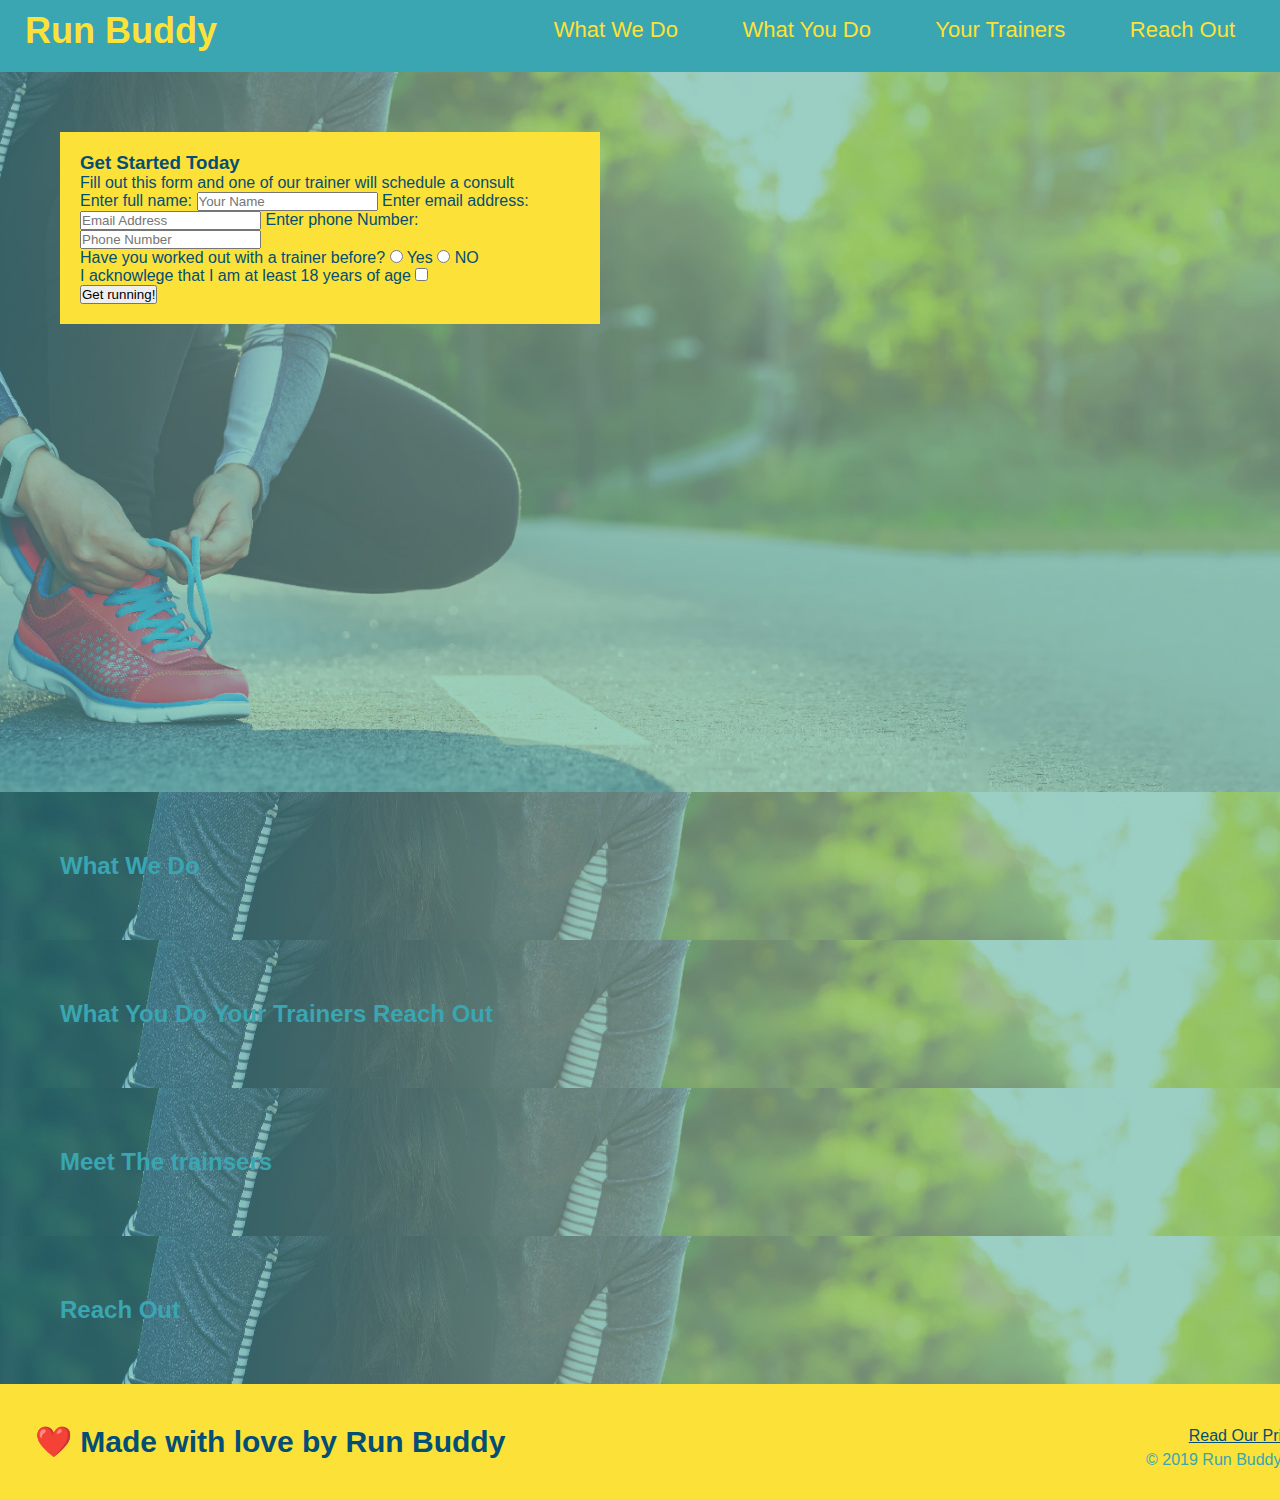
==== index.html @ d5365fee "re-worked Herosection" ====
<!DOCTYPE html>
<html lang="en">
  <head>
    <meta charset="UTF-8" />
    <title>Run Buddy</title>
    <link rel="stylesheet" href="./assets/css/style.css" />
  </head>
  <body>
    <!-- navigation-->
    <header>
      <h1>
        <a href="/"> Run Buddy </a>
      </h1>
      <nav>
        <!-- Unloaded list element -->
        <ul>
          <!-- list item element -->
          <li>
            <!-- anchor element -->
            <a href="#what-we-do">What We Do</a>
          </li>
          <li>
            <a href="#what-you-do">What You Do</a>
          </li>
          <li>
            <a href="#your-trainers">Your Trainers</a>
          </li>
          <li>
            <a href="reach-out">Reach Out</a>
          </li>
        </ul>
      </nav>
    </header>
    <!-- hereo/ jumbotron -->
    <section class="hero">
      <div class="hero-form">
        <h3>Get Started Today</h3>
        <p>Fill out this form and one of our trainer will schedule a consult</p>

        <!-- add form element = CTA "call to action" part  -->
        <form>
          <label for="name">Enter full name:</label>
          <input type="text" placeholder="Your Name" name="name" id="name" />
          <label for="email">Enter email address:</label>
          <input
            type="email"
            placeholder="Email Address"
            name="email"
            id="email"
          />
          <label for="phone">Enter phone Number:</label>
          <input
            type="tel"
            placeholder="Phone Number"
            name="phone"
            id="phone"
          />
          <p>
            Have you worked out with a trainer before?
            <input type="radio" name="trainer-confirm" id="trainer-yes" />
            <label for="trainer-yes">Yes</label>
            <input type="radio" name="trainer-confirm" id="trainer-no" />
            <label for="trainer-no">NO</label>
          </p>
          <p>
            <label for="checkbox">
              I acknowlege that I am at least 18 years of age
            </label>
            <input type="checkbox" name="age-confirm" id="checkbox" />
          </p>
          <button type="submit">Get running!</button>
        </form>
      </div>
    </section>
    <!-- end hero section-->
    <!-- "what we do" section -->
    <section>
      <h2>What We Do</h2>
    </section>
    <!-- "what you do" section -->
    <section>
      <h2>What You Do Your Trainers Reach Out</h2>
    </section>
    <!-- "meet your trainers" -->
    <section>
      <h2>Meet The trainsers</h2>
    </section>
    <!-- "reach out" section -->
    <section>
      <h2>Reach Out</h2>
    </section>
    <!-- footer -->
    <footer>
      <h2>❤️ Made with love by Run Buddy</h2>
      <!-- add privacy policy. And, b/c, <a> elements- is inline elements,
                we need to add <br /> see-->
      <div>
        <a href="#">Read Our Privacy</a><br />
        &copy; 2019 Run Buddy, Inc.
      </div>
    </footer>
  </body>
</html>
---- assets/css/style.css ----
/*/ follow<*> tells, remove default browser-enforced
styling form entire style sheet unless we explicitly tell/*/
/*/ then add box-sizing property/*/
* {
  margin: 0;
  padding: 0;
  box-sizing: boader-box;
}

body {
  font-family: Helvetica, Arial, sans-serif;
  color: #39a6b2;
}

header {
  padding: 10px 15px 20px 25px;
  background-color: #39a6b2;
}

header h1 {
  font-weight: bold;
  font-size: 36px;
  color: #fce138;
  margin: 0;
  /*/ to make the h1 element line up hrizonall
        we need to make inline element here, 
        and let's style <h1> /*/
  display: inline;
}

header a {
  color: #fce138;
}
/* style the navigation Bar 1.2.7 */
/*/style all of the <a> inside <header>/*/
header a {
  text-decoration: none;
  color: #fce138;
}
header nav {
  float: right;
  margin: 7px 0;
}
header nav {
  float: right;
  margin: 7px 0;
}

/*/ to make the navigation links line up
            horizonally in a low, we need to make 
            inline  element here /*/
header nav ul li {
  display: inline;
}
/*/ and let's style <a> /*/
header nav ul li a {
  margin: 0 30px;
  font-weight: ligter;
  font-size: 22px;
}

footer {
  background: #fce138;
  width: 100%;
  padding: 40px 35px;
}
/*/h2 is same as layout as header/*/
footer h2 {
  display: inline;
  color: #024e76;
  font-size: 30px;
  margin: 0;
}
footer div {
  float: right;
  line-height: 1.5;
  text-align: right;
}
footer a {
  color: #024e76;
}
/* Hero Style Start */
.hero {
  background-image: url("../images/hero-bg.jpg");
  height: 600px;
  background-size: cover;
  background-position: center;
}
.hero-form {
  background-color: #fce138;
  padding: 20px;
  width: 500px;
  color: #024e76;
}
/* Hero style End */
section {
  padding: 60px;
  background-image: url("../images/hero-bg.jpg");
}
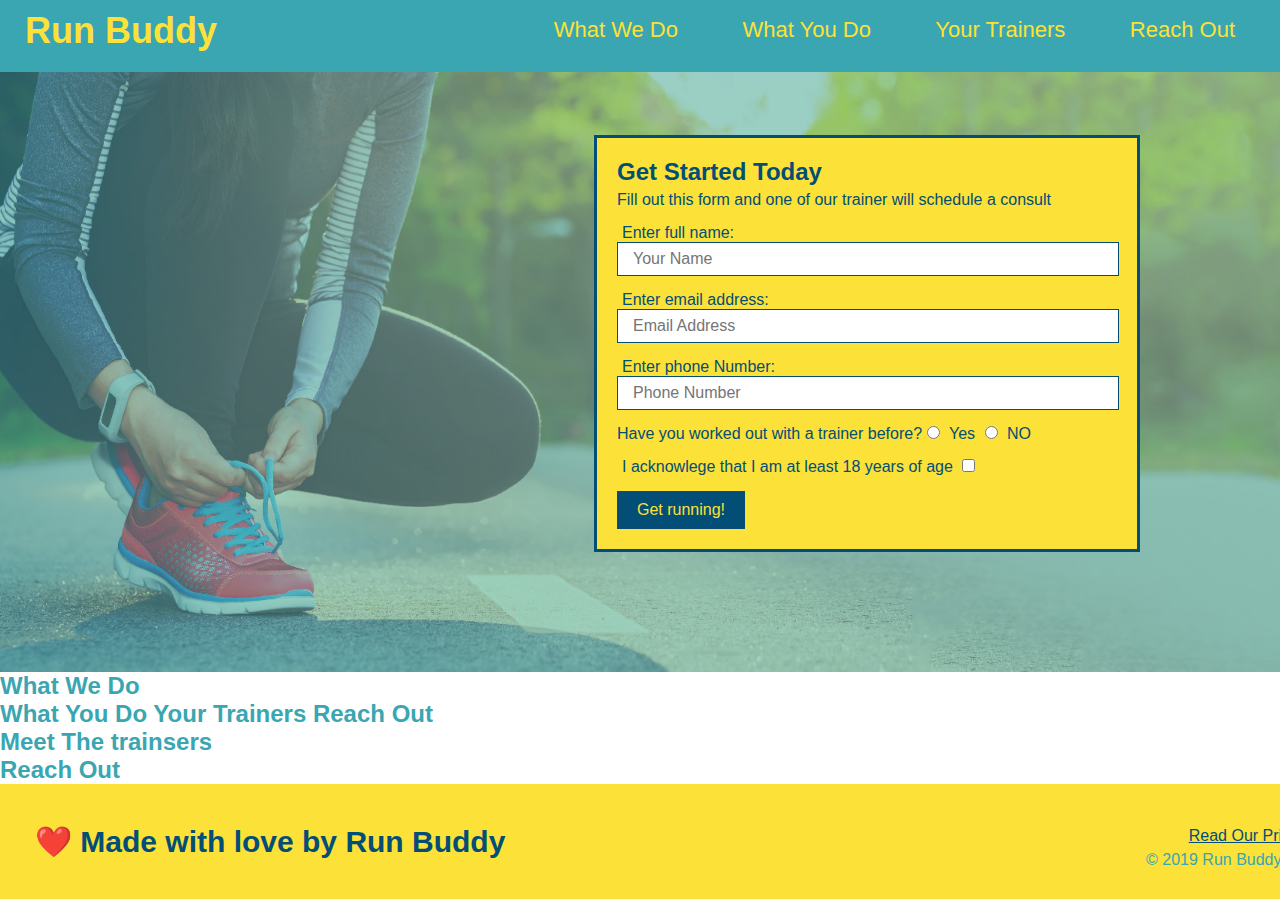
==== commit 0cc3e75a: "styled hero-form" ====
--- a/index.html
+++ b/index.html
@@ -40,13 +40,20 @@
         <!-- add form element = CTA "call to action" part  -->
         <form>
           <label for="name">Enter full name:</label>
-          <input type="text" placeholder="Your Name" name="name" id="name" />
+          <input
+            type="text"
+            placeholder="Your Name"
+            name="name"
+            id="name"
+            class="form-input"
+          />
           <label for="email">Enter email address:</label>
           <input
             type="email"
             placeholder="Email Address"
             name="email"
             id="email"
+            class="form-input"
           />
           <label for="phone">Enter phone Number:</label>
           <input
@@ -54,6 +61,7 @@
             placeholder="Phone Number"
             name="phone"
             id="phone"
+            class="form-input"
           />
           <p>
             Have you worked out with a trainer before?
--- a/assets/css/style.css
+++ b/assets/css/style.css
@@ -85,15 +85,46 @@
   height: 600px;
   background-size: cover;
   background-position: center;
+  position: relative;
 }
 .hero-form {
   background-color: #fce138;
   padding: 20px;
   width: 500px;
   color: #024e76;
+  border-style: solid;
+  border-width: 3px;
+  border-color: #024e76;
+  position: absolute;
+  bottom: 120px;
+  right: 140px;
 }
+.hero-form h3 {
+  font-size: 24px;
+  margin: 0;
+}
+
+.hero-form p {
+  margin: 5px 0 15px 0;
+}
+.form-input {
+  border: 1px solid #024e76;
+  display: block;
+  padding: 7px 15px;
+  font-size: 16px;
+  color: #024e76;
+  width: 94%;
+  margin-bottom: 15px;
+}
+.hero-form label {
+  margin: 0 5px;
+}
+.hero-form button {
+  color: #fce138;
+  background-color: #024e76;
+  border: none;
+  padding: 10px 20px;
+  font-size: 16px;
+}
+
 /* Hero style End */
-section {
-  padding: 60px;
-  background-image: url("../images/hero-bg.jpg");
-}
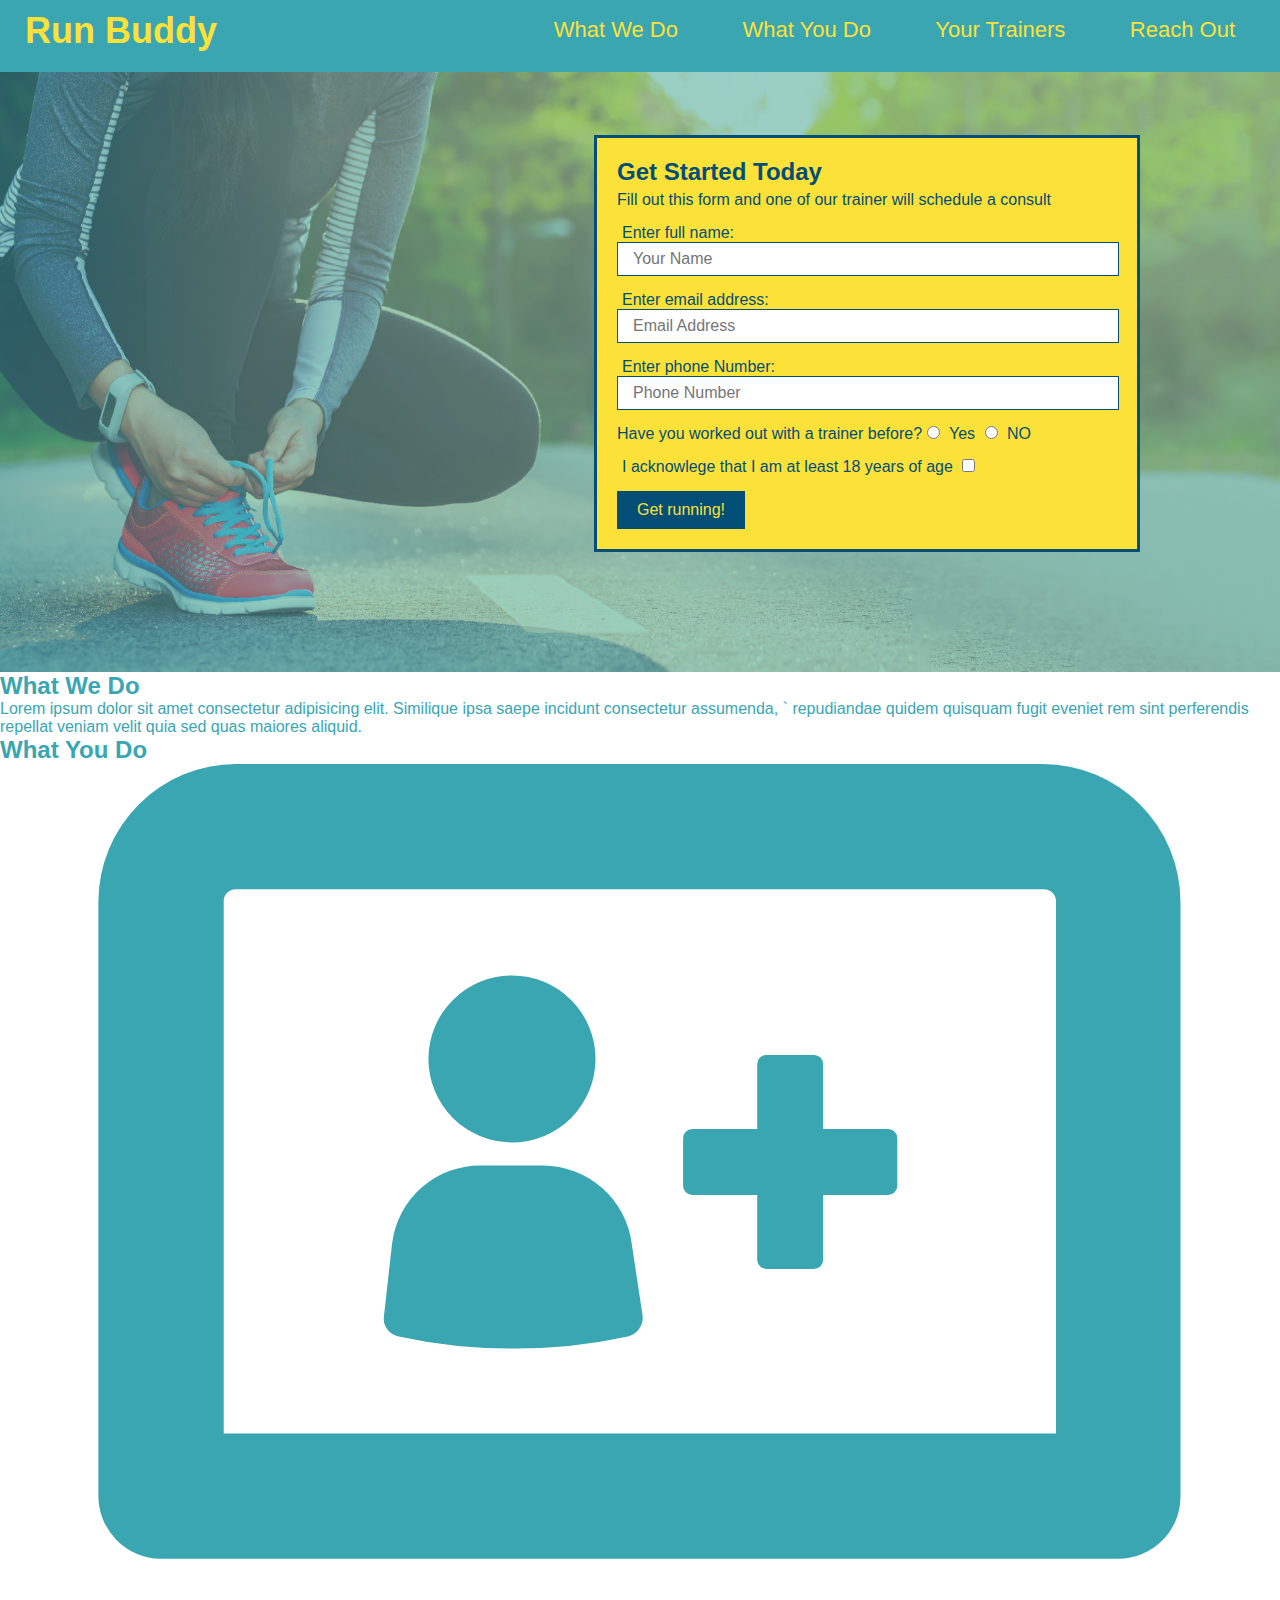
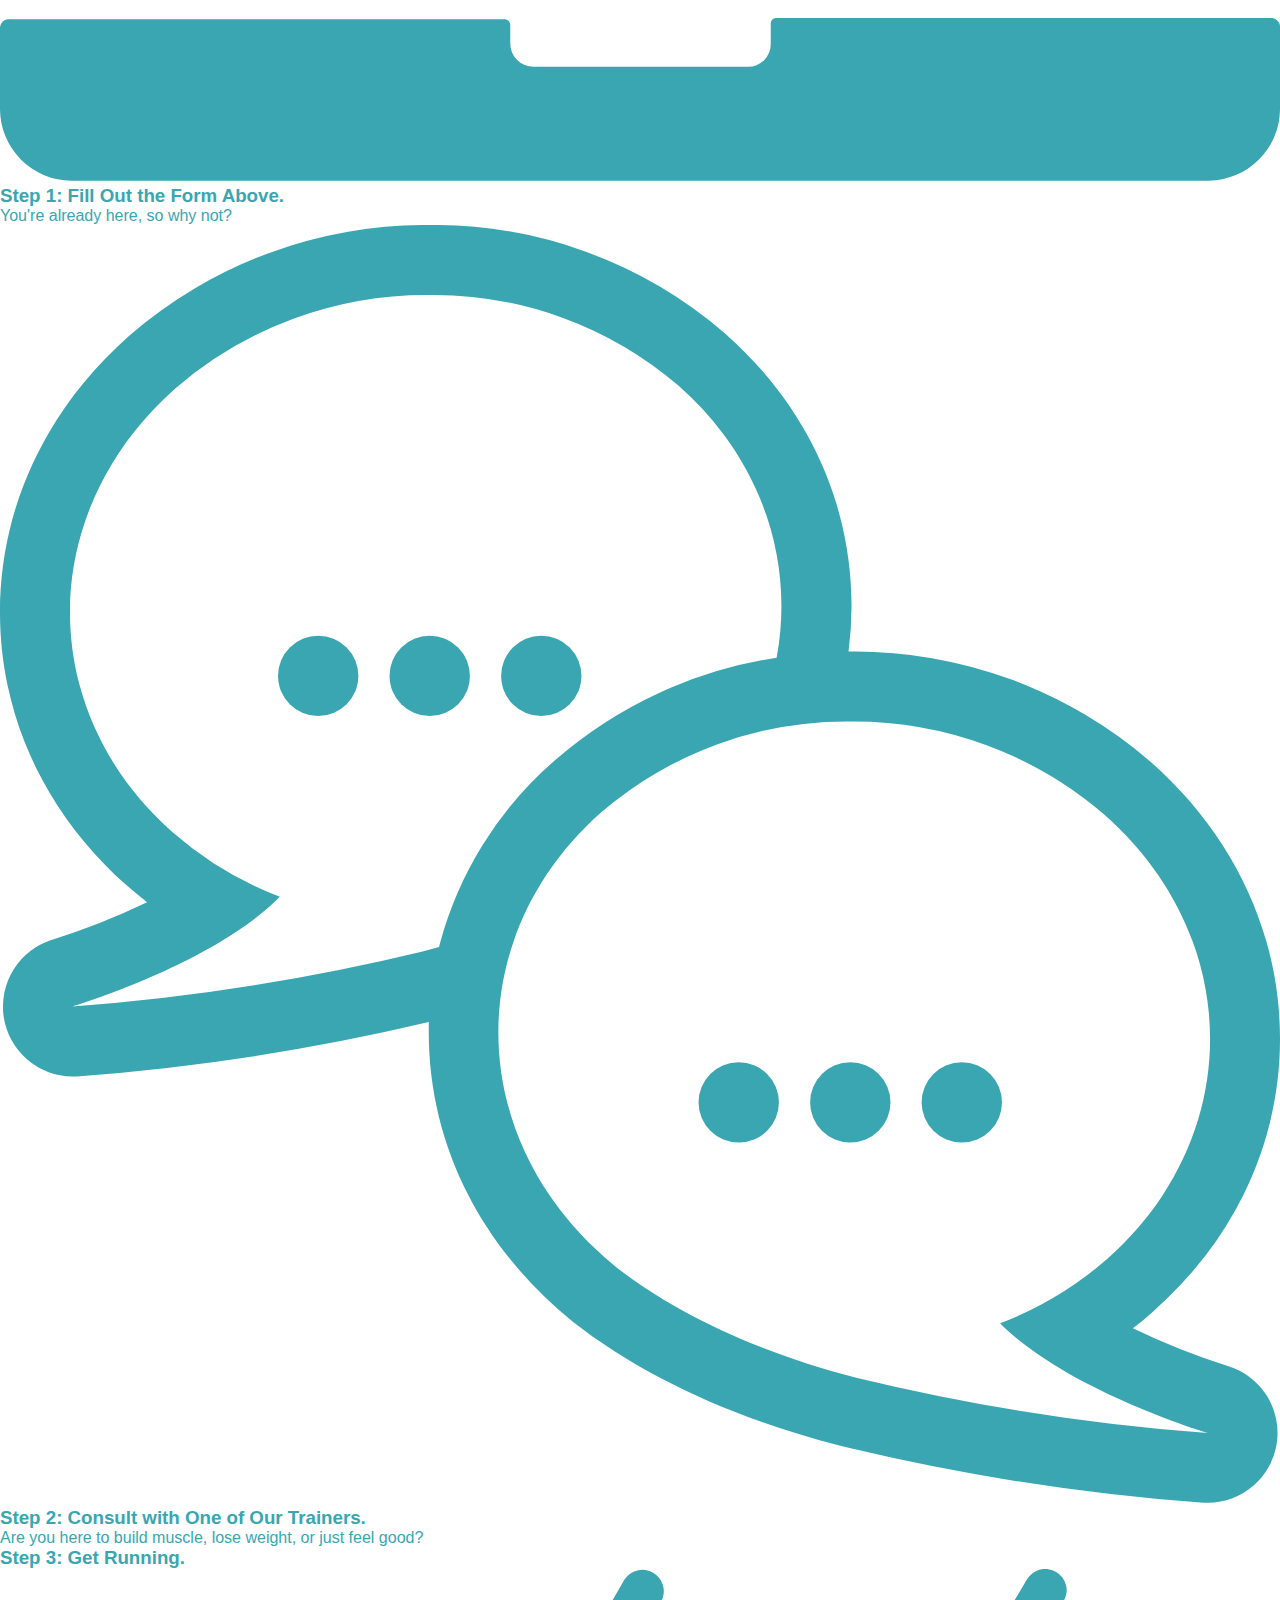
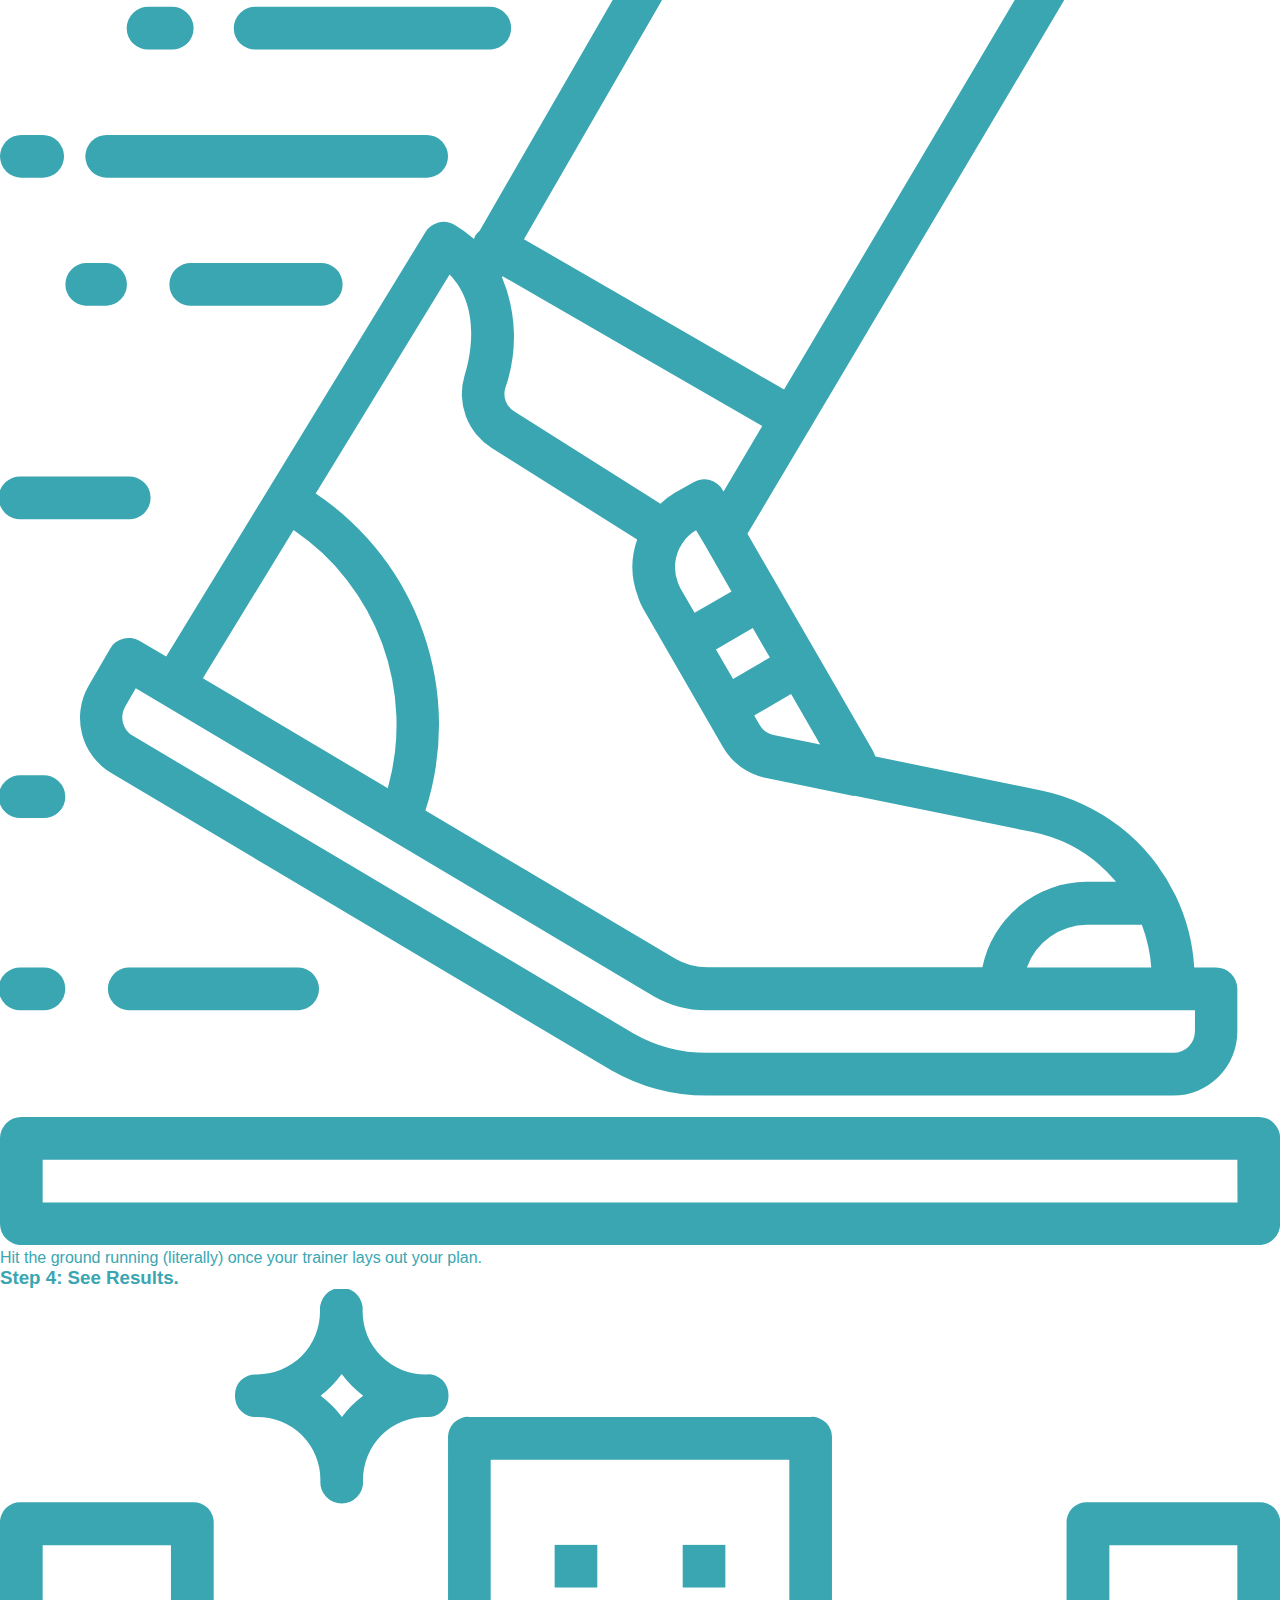
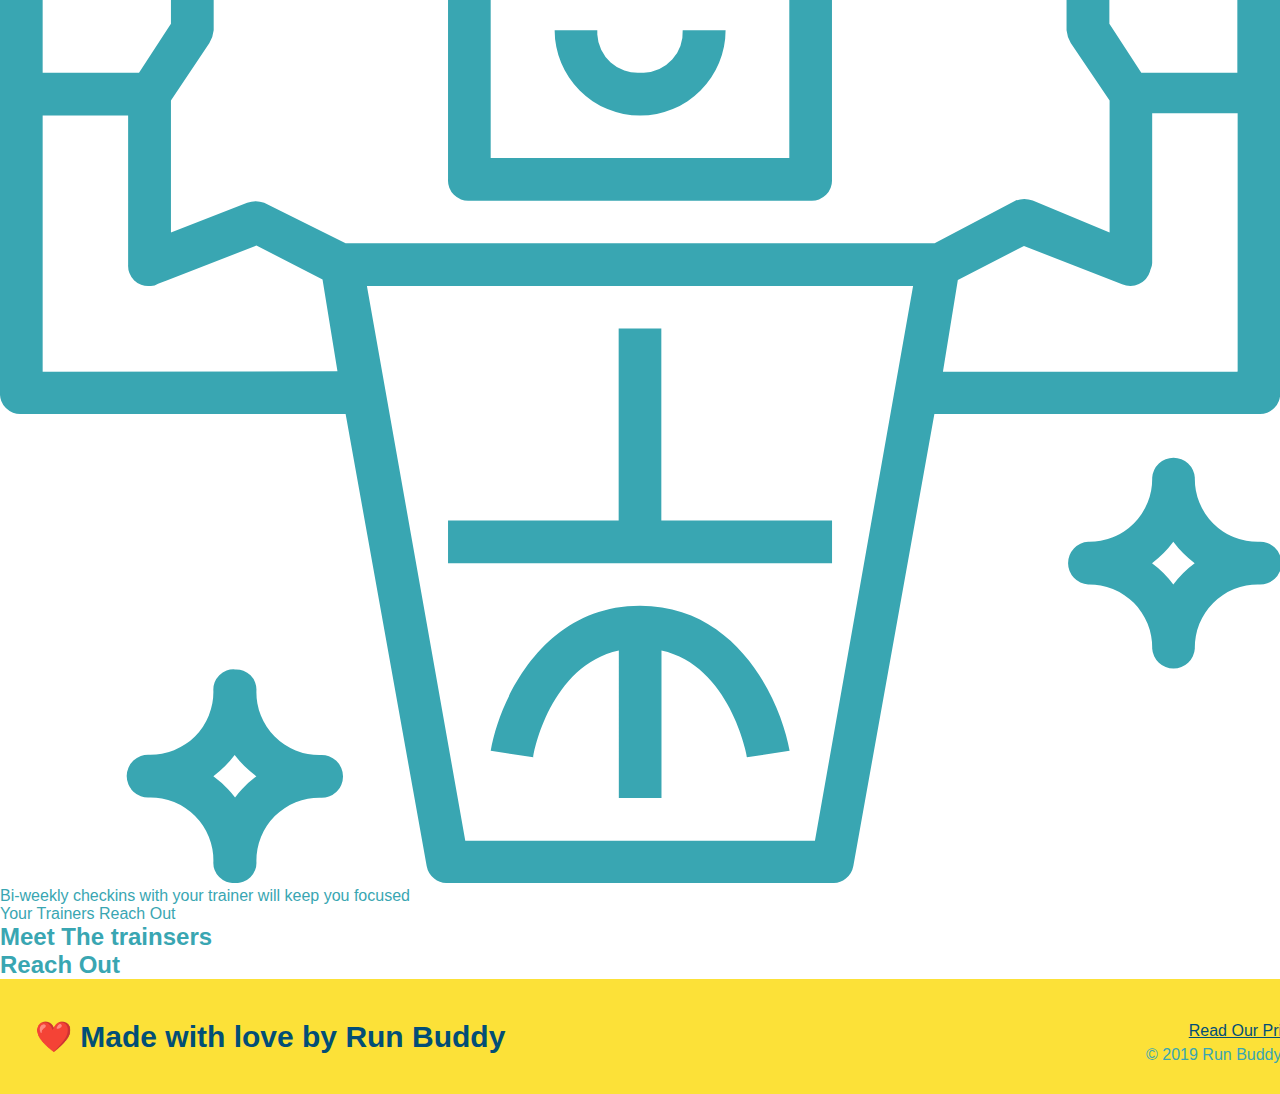
==== commit 3cf001ca: "add what you do icons" ====
--- a/index.html
+++ b/index.html
@@ -82,12 +82,39 @@
     </section>
     <!-- end hero section-->
     <!-- "what we do" section -->
-    <section>
+    <section id="what-we-do">
       <h2>What We Do</h2>
+      <p>
+        Lorem ipsum dolor sit amet consectetur adipisicing elit.
+         Similique ipsa saepe incidunt consectetur assumenda, `
+         repudiandae quidem quisquam fugit eveniet rem sint 
+         perferendis repellat veniam velit quia sed quas maiores aliquid.
+      </p>
     </section>
     <!-- "what you do" section -->
-    <section>
-      <h2>What You Do Your Trainers Reach Out</h2>
+    <section id="what-you-do">
+      <h2>What You Do</h2>
+       <div>
+       <img src="./assets/images/step-1.svg" alt="" />  
+        <h3>Step 1: Fill Out the Form Above.</h3>
+          <p>You're already here, so why not?</p>
+       </div>
+       <div>
+         <img src="./assets/images/step-2.svg" alt="" />
+        <h3>Step 2: Consult with One of Our Trainers.</h3>
+         <p>Are you here to build muscle, lose weight, or just feel good?</p>
+      </div>
+      <div>
+       <h3>Step 3: Get Running.</h3>
+       <img src="./assets/images/step-3.svg" alt="" />
+       <p>Hit the ground running (literally) once your trainer lays out your plan.</p>
+      </div>
+      <div>
+       <h3>Step 4: See Results.</h3>
+       <img src="./assets/images/step-4.svg" alt="" />
+       <p>Bi-weekly checkins with your trainer will keep you focused</p>
+      </div>
+      </2> Your Trainers Reach Out</h2>
     </section>
     <!-- "meet your trainers" -->
     <section>
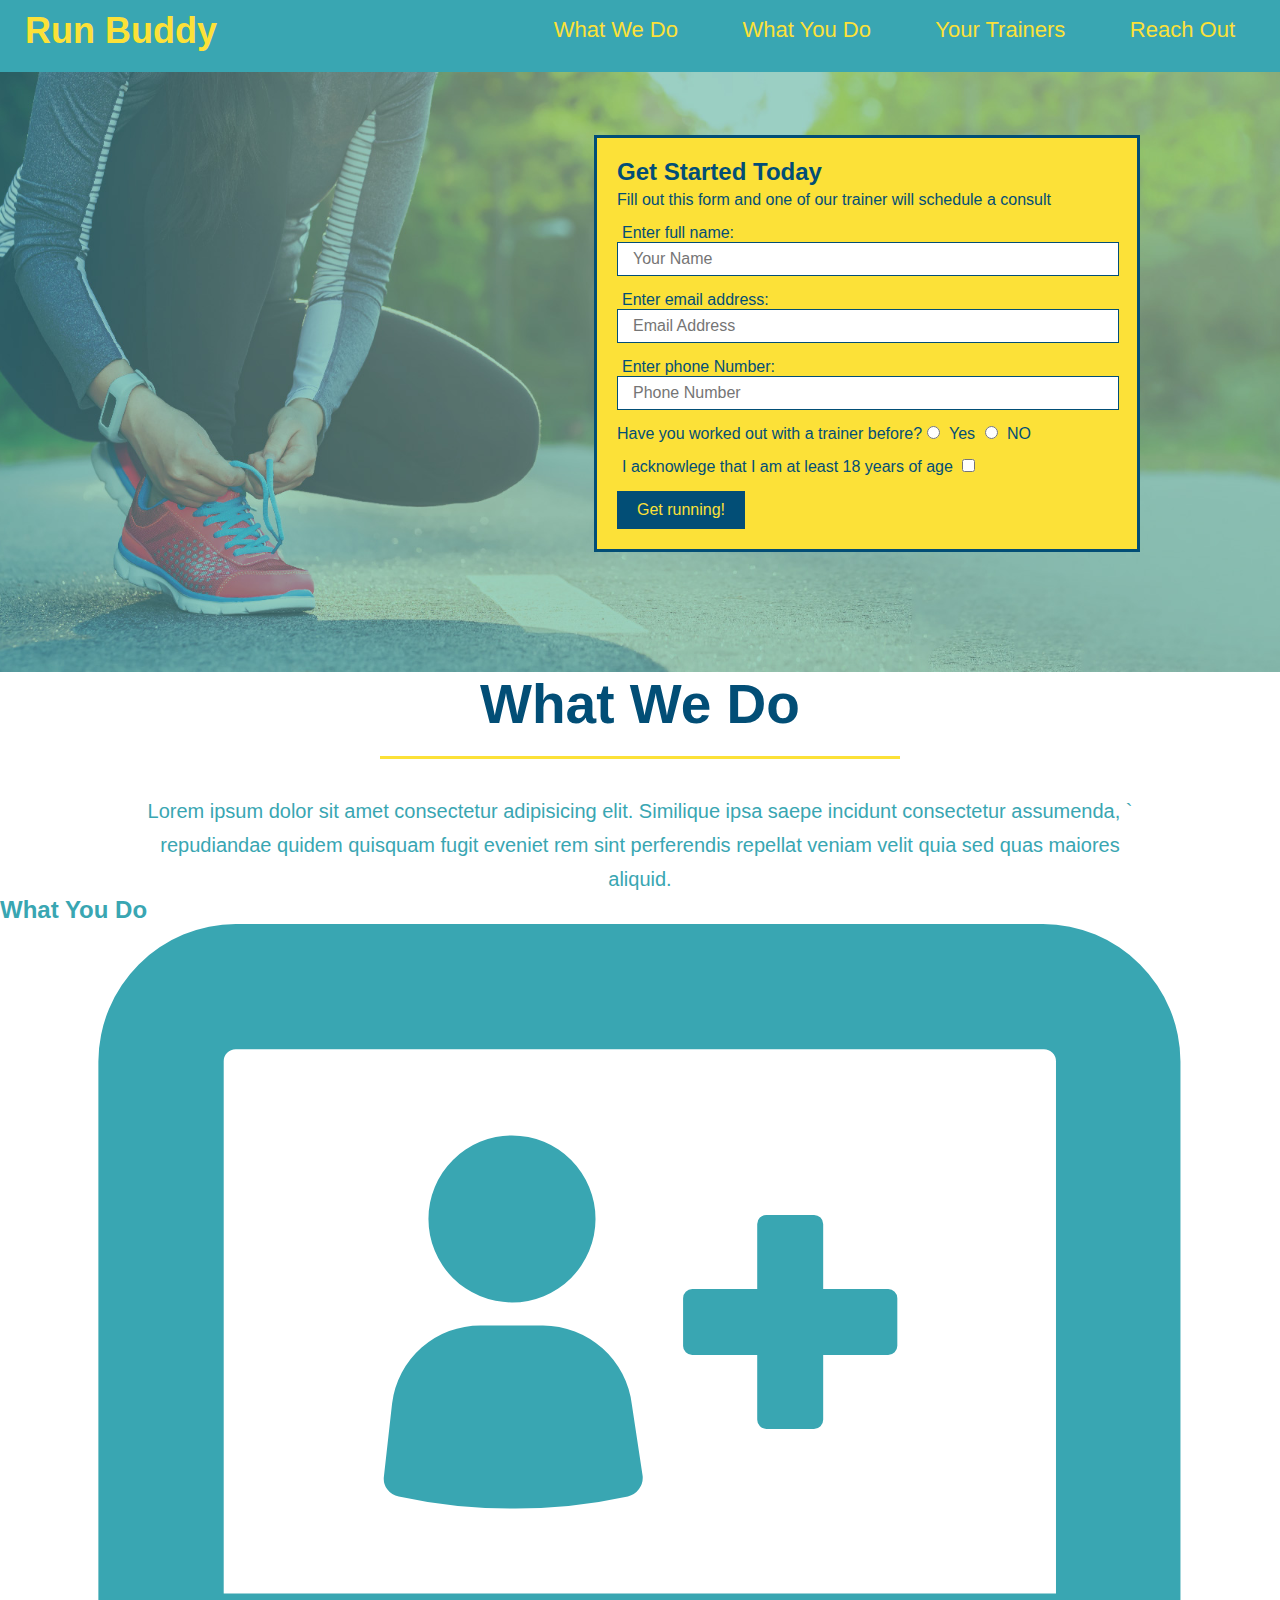
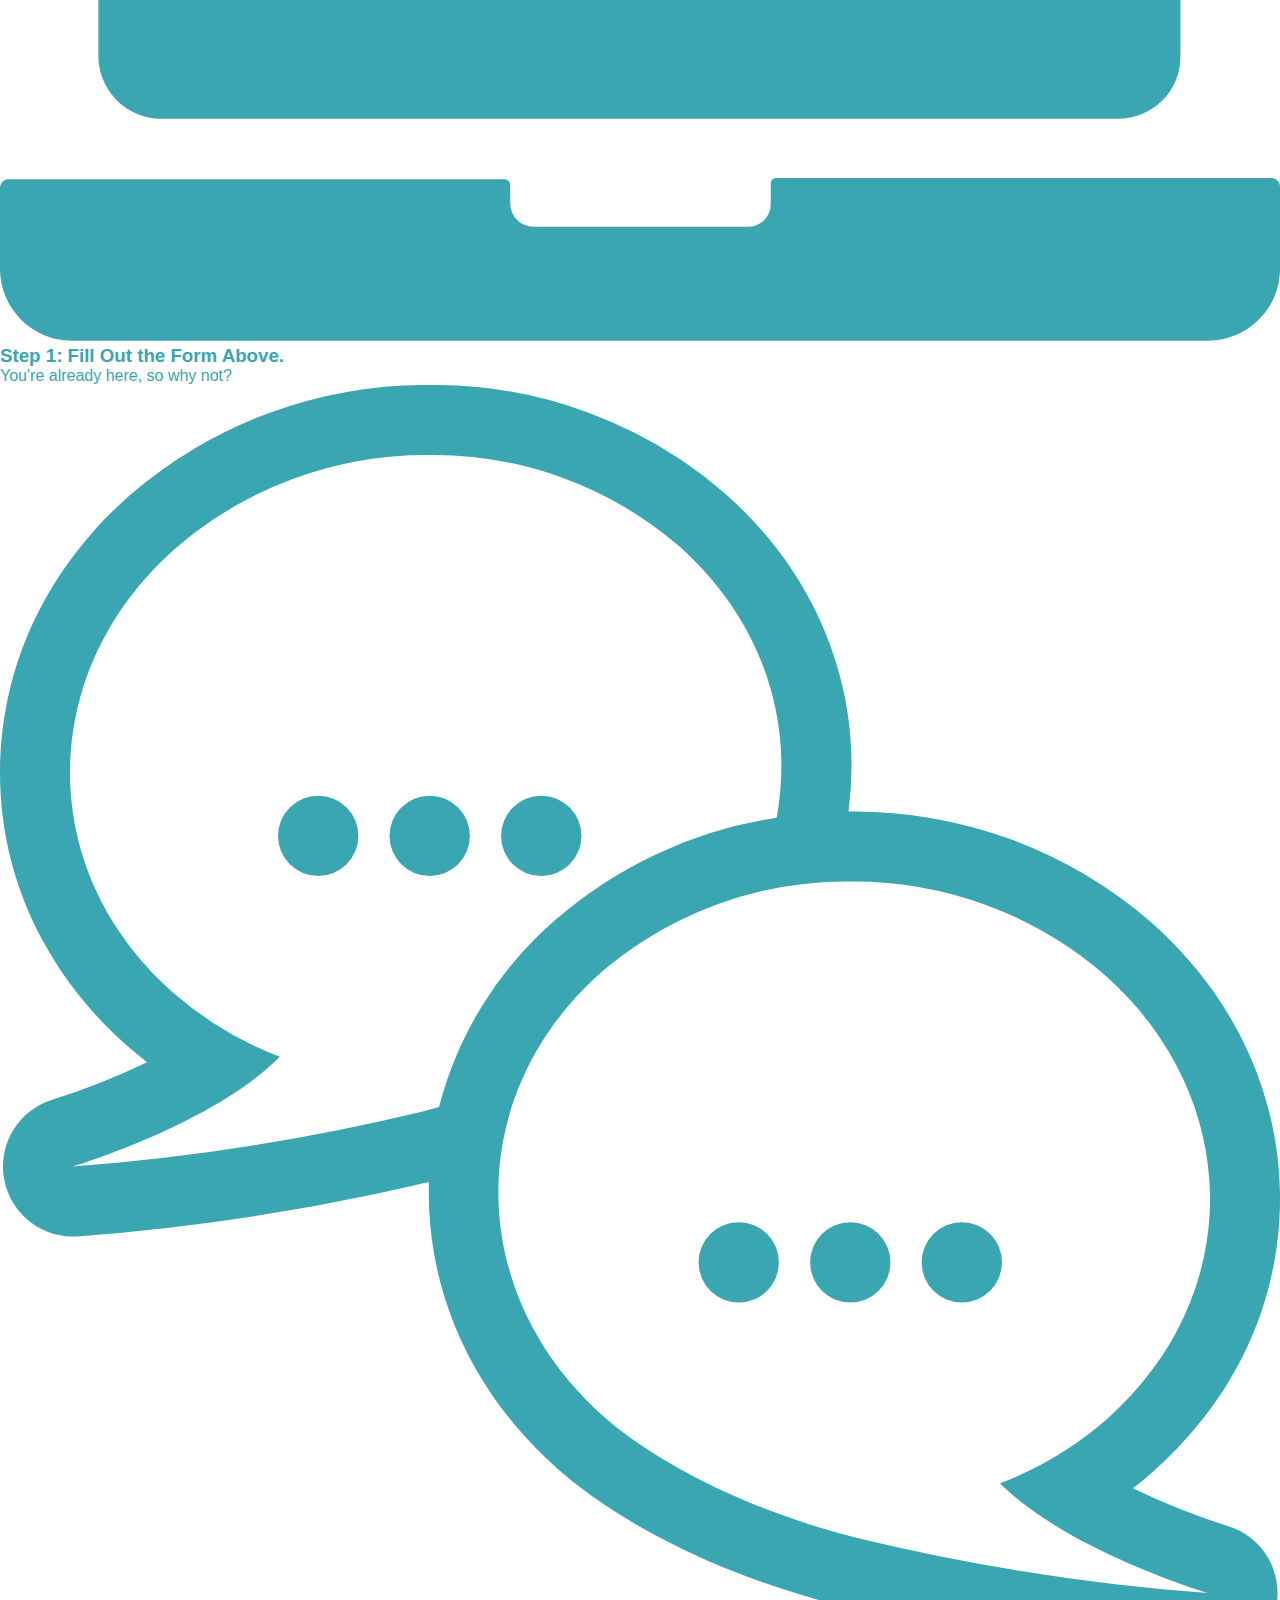
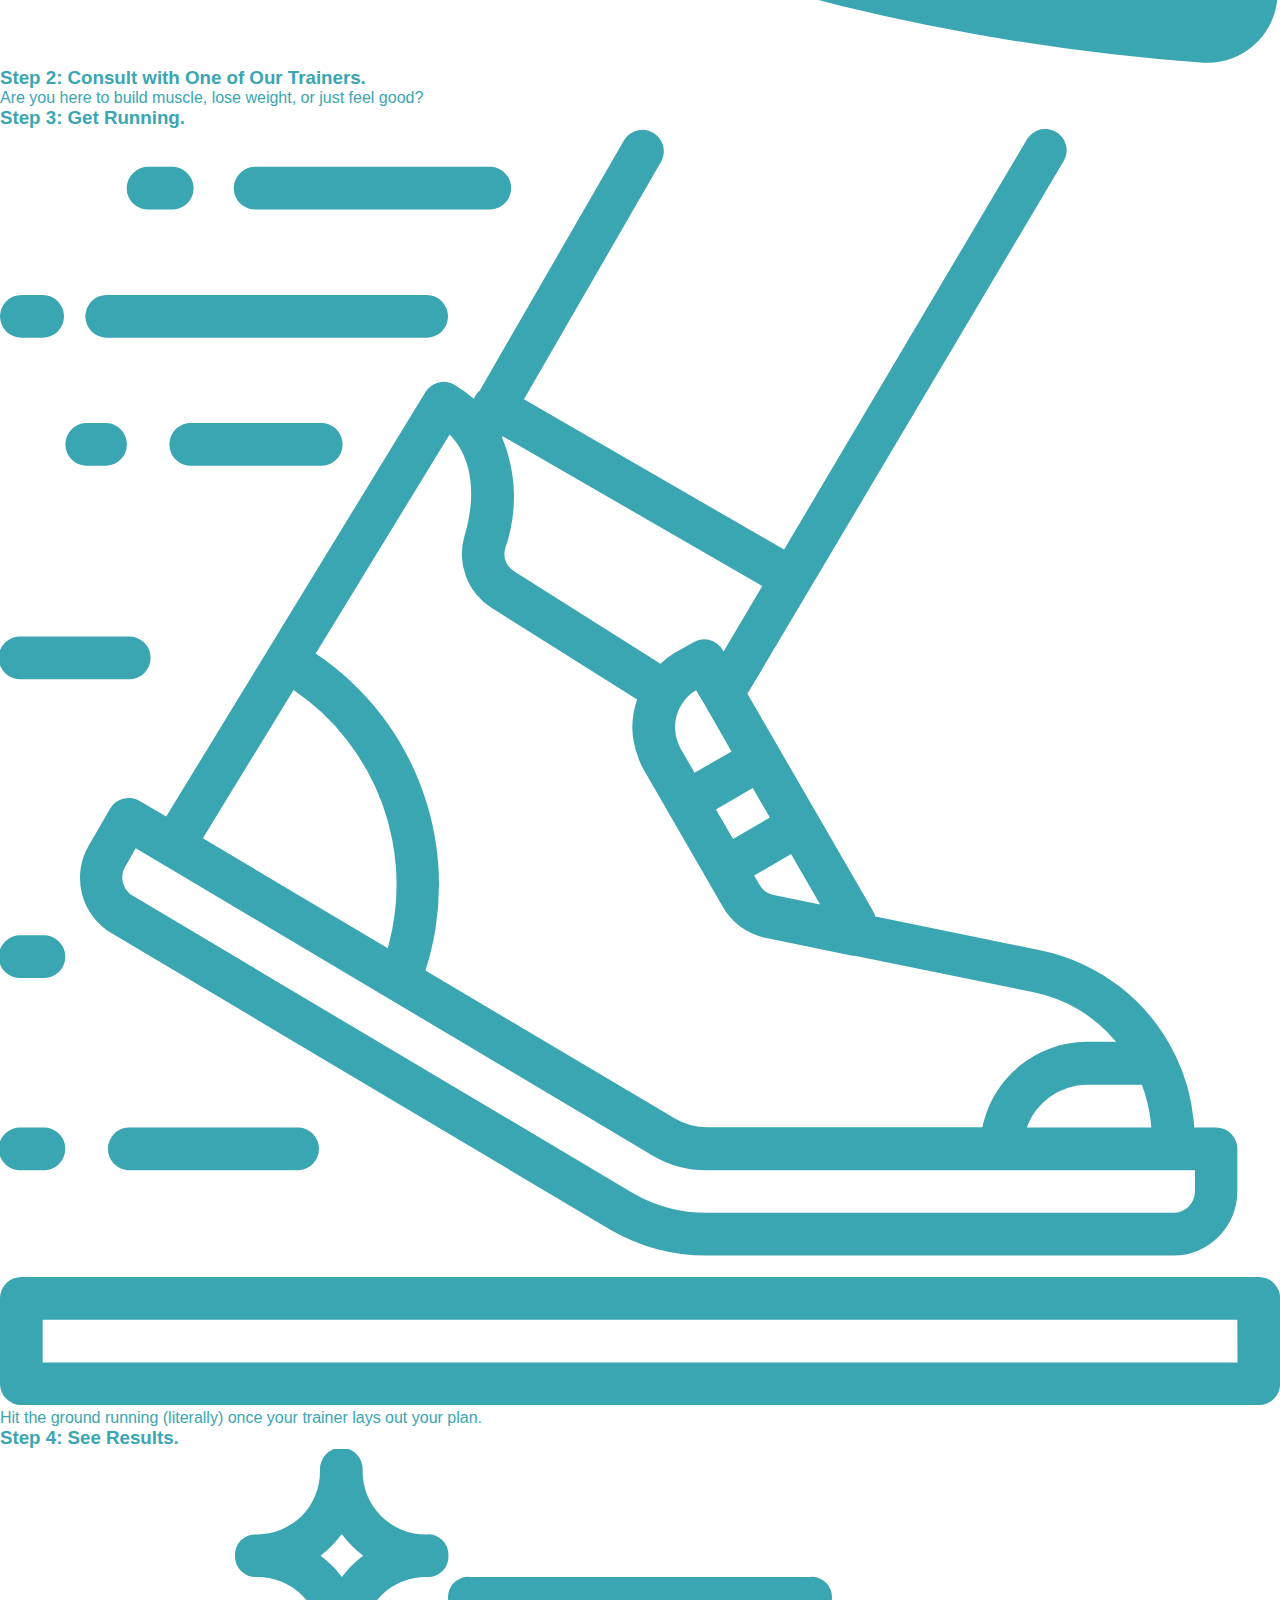
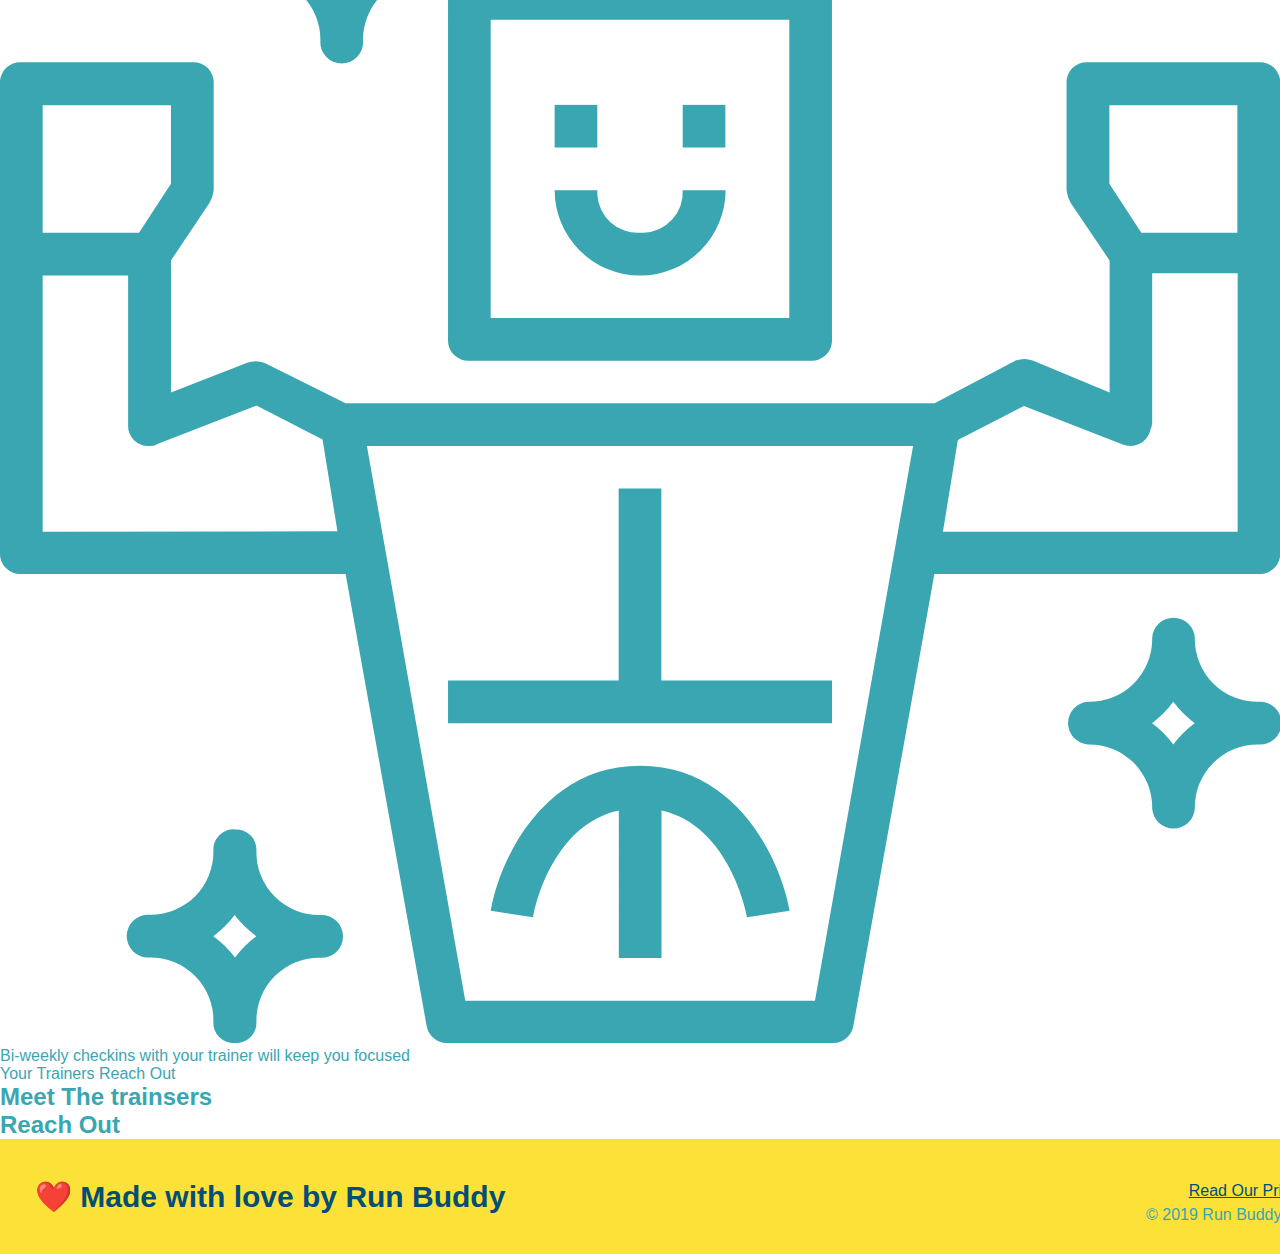
==== commit 75b75870: "style what we do section" ====
--- a/index.html
+++ b/index.html
@@ -82,7 +82,7 @@
     </section>
     <!-- end hero section-->
     <!-- "what we do" section -->
-    <section id="what-we-do">
+    <section id="what-we-do" class="intro">
       <h2>What We Do</h2>
       <p>
         Lorem ipsum dolor sit amet consectetur adipisicing elit.
--- a/assets/css/style.css
+++ b/assets/css/style.css
@@ -126,5 +126,23 @@
   padding: 10px 20px;
   font-size: 16px;
 }
-
 /* Hero style End */
+.intro {
+  text-align: center;
+}
+.intro h2 {
+  font-size: 55px;
+  color: #024e76;
+  margin-bottom: 35px;
+  padding: 0 100px 20px 100px;
+  border-bottom: 3px solid;
+  border-color: #fce138;
+  display: inline-block;
+}
+.intro p {
+  line-height: 1.7;
+  color: #39a6b2;
+  width: 80%;
+  font-size: 20px;
+  margin: 0 auto;
+}
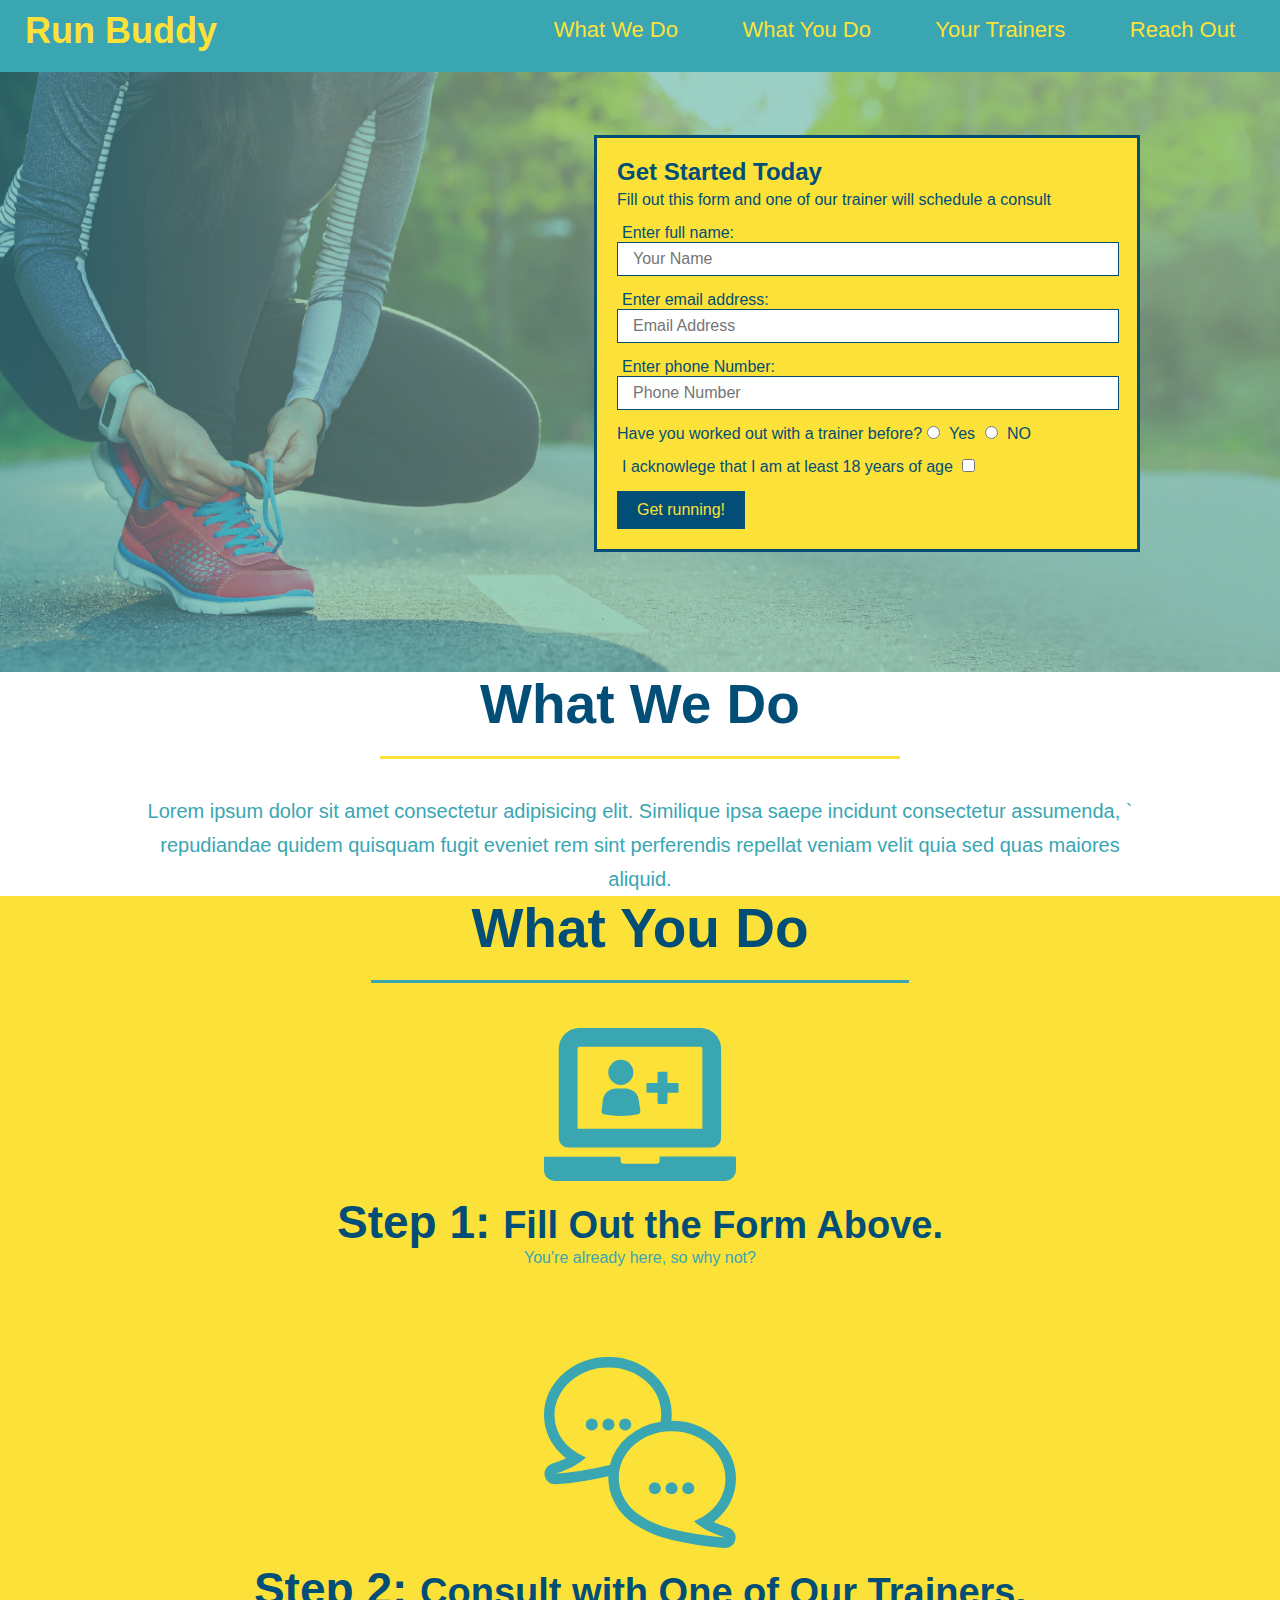
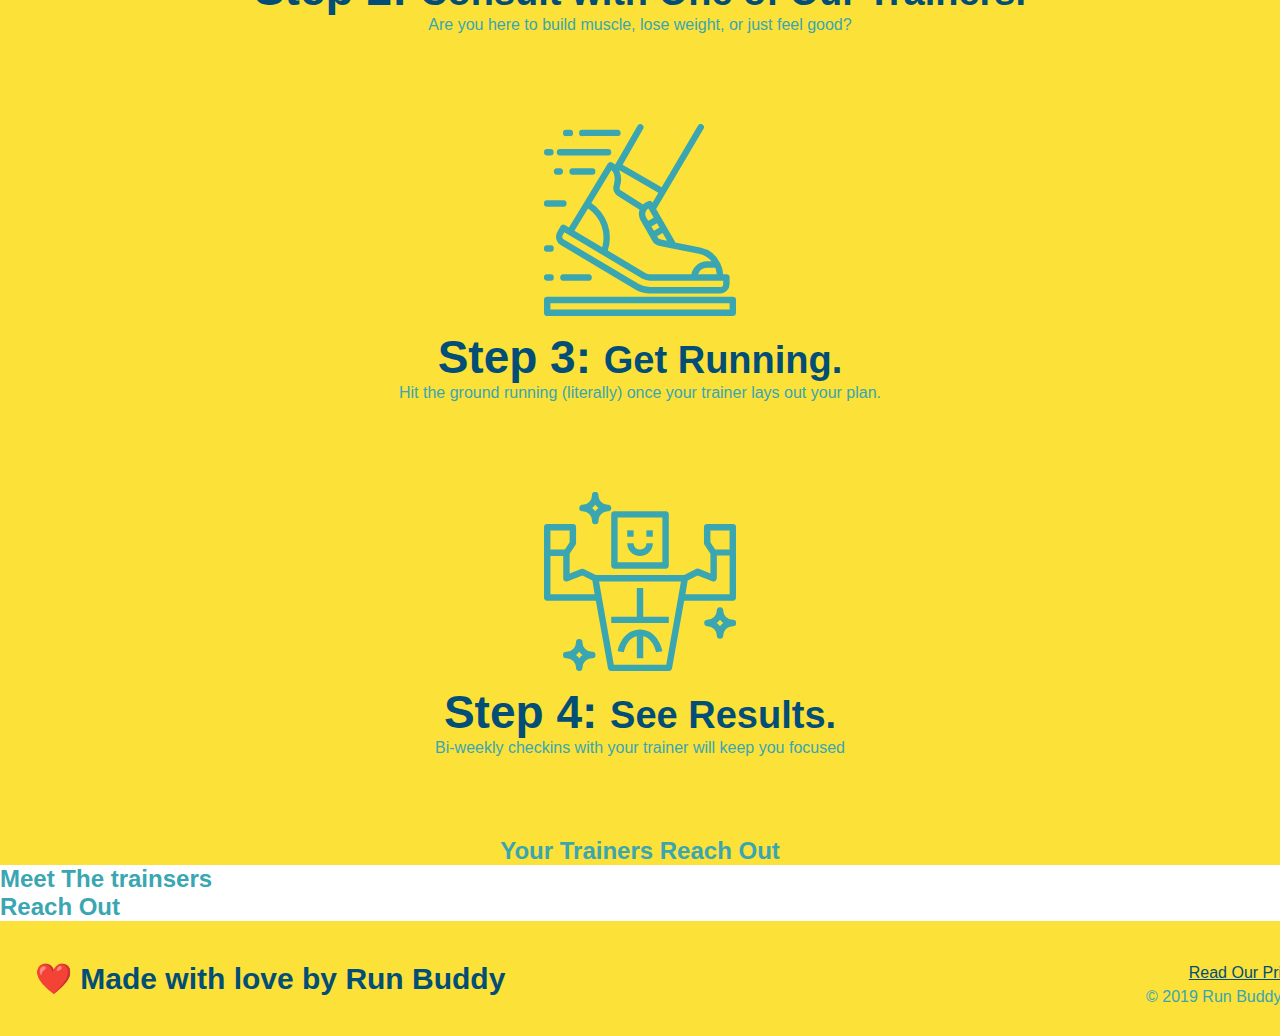
==== commit f5399ea0: "style what you o section" ====
--- a/index.html
+++ b/index.html
@@ -83,38 +83,41 @@
     <!-- end hero section-->
     <!-- "what we do" section -->
     <section id="what-we-do" class="intro">
-      <h2>What We Do</h2>
+      <h2 class="section-title primary-border">What We Do</h2>
       <p>
-        Lorem ipsum dolor sit amet consectetur adipisicing elit.
-         Similique ipsa saepe incidunt consectetur assumenda, `
-         repudiandae quidem quisquam fugit eveniet rem sint 
-         perferendis repellat veniam velit quia sed quas maiores aliquid.
+        Lorem ipsum dolor sit amet consectetur adipisicing elit. Similique ipsa
+        saepe incidunt consectetur assumenda, ` repudiandae quidem quisquam
+        fugit eveniet rem sint perferendis repellat veniam velit quia sed quas
+        maiores aliquid.
       </p>
     </section>
     <!-- "what you do" section -->
-    <section id="what-you-do">
-      <h2>What You Do</h2>
-       <div>
-       <img src="./assets/images/step-1.svg" alt="" />  
-        <h3>Step 1: Fill Out the Form Above.</h3>
-          <p>You're already here, so why not?</p>
-       </div>
-       <div>
-         <img src="./assets/images/step-2.svg" alt="" />
-        <h3>Step 2: Consult with One of Our Trainers.</h3>
-         <p>Are you here to build muscle, lose weight, or just feel good?</p>
+    <section id="what-you-do" class="steps">
+      <h2 class="section-title secondary-border">What You Do</h2>
+      <div>
+        <img src="./assets/images/step-1.svg" alt="" />
+        <h3>Step 1: <span>Fill Out the Form Above.</span></h3>
+        <p>You're already here, so why not?</p>
       </div>
       <div>
-       <h3>Step 3: Get Running.</h3>
-       <img src="./assets/images/step-3.svg" alt="" />
-       <p>Hit the ground running (literally) once your trainer lays out your plan.</p>
+        <img src="./assets/images/step-2.svg" alt="" />
+        <h3>Step 2: <span>Consult with One of Our Trainers.</span></h3>
+        <p>Are you here to build muscle, lose weight, or just feel good?</p>
       </div>
       <div>
-       <h3>Step 4: See Results.</h3>
-       <img src="./assets/images/step-4.svg" alt="" />
-       <p>Bi-weekly checkins with your trainer will keep you focused</p>
+        <img src="./assets/images/step-3.svg" alt="" />
+        <h3>Step 3: <span>Get Running.</span></h3>
+        <p>
+          Hit the ground running (literally) once your trainer lays out your
+          plan.
+        </p>
       </div>
-      </2> Your Trainers Reach Out</h2>
+      <div>
+        <img src="./assets/images/step-4.svg" alt="" />
+        <h3>Step 4: <span>See Results.</span></h3>
+        <p>Bi-weekly checkins with your trainer will keep you focused</p>
+      </div>
+      <h2>Your Trainers Reach Out</h2>
     </section>
     <!-- "meet your trainers" -->
     <section>
--- a/assets/css/style.css
+++ b/assets/css/style.css
@@ -130,6 +130,7 @@
 .intro {
   text-align: center;
 }
+/* remove , due to combined new declarations
 .intro h2 {
   font-size: 55px;
   color: #024e76;
@@ -139,6 +140,7 @@
   border-color: #fce138;
   display: inline-block;
 }
+**/
 .intro p {
   line-height: 1.7;
   color: #39a6b2;
@@ -146,3 +148,48 @@
   font-size: 20px;
   margin: 0 auto;
 }
+
+.steps {
+  text-align: center;
+  background: #fce138;
+}
+/* remove, too
+.steps h2 {
+  font-size: 55px;
+  color: #024e76;
+  margin-bottom: 35px;
+  padding: 0 100px 20px 100px;
+  border-bottom: 3px solid;
+  border-color: #39a6b2;
+}
+**/
+.section-title {
+  font-size: 55px;
+  color: #024e76;
+  margin-bottom: 35px;
+  padding: 0 100px 20px 100px;
+  display: inline-block;
+  border-bottom: 3px solid;
+}
+
+.primary-border {
+  border-color: #fce138;
+}
+
+.secondary-border {
+  border-color: #39a6b2;
+}
+.steps div {
+  margin-bottom: 80px;
+}
+.steps img {
+  width: 15%;
+  margin: 10px 0;
+}
+.steps h3 {
+  color: #024e76;
+  font-size: 46px;
+}
+.steps span {
+  font-size: 38px;
+}
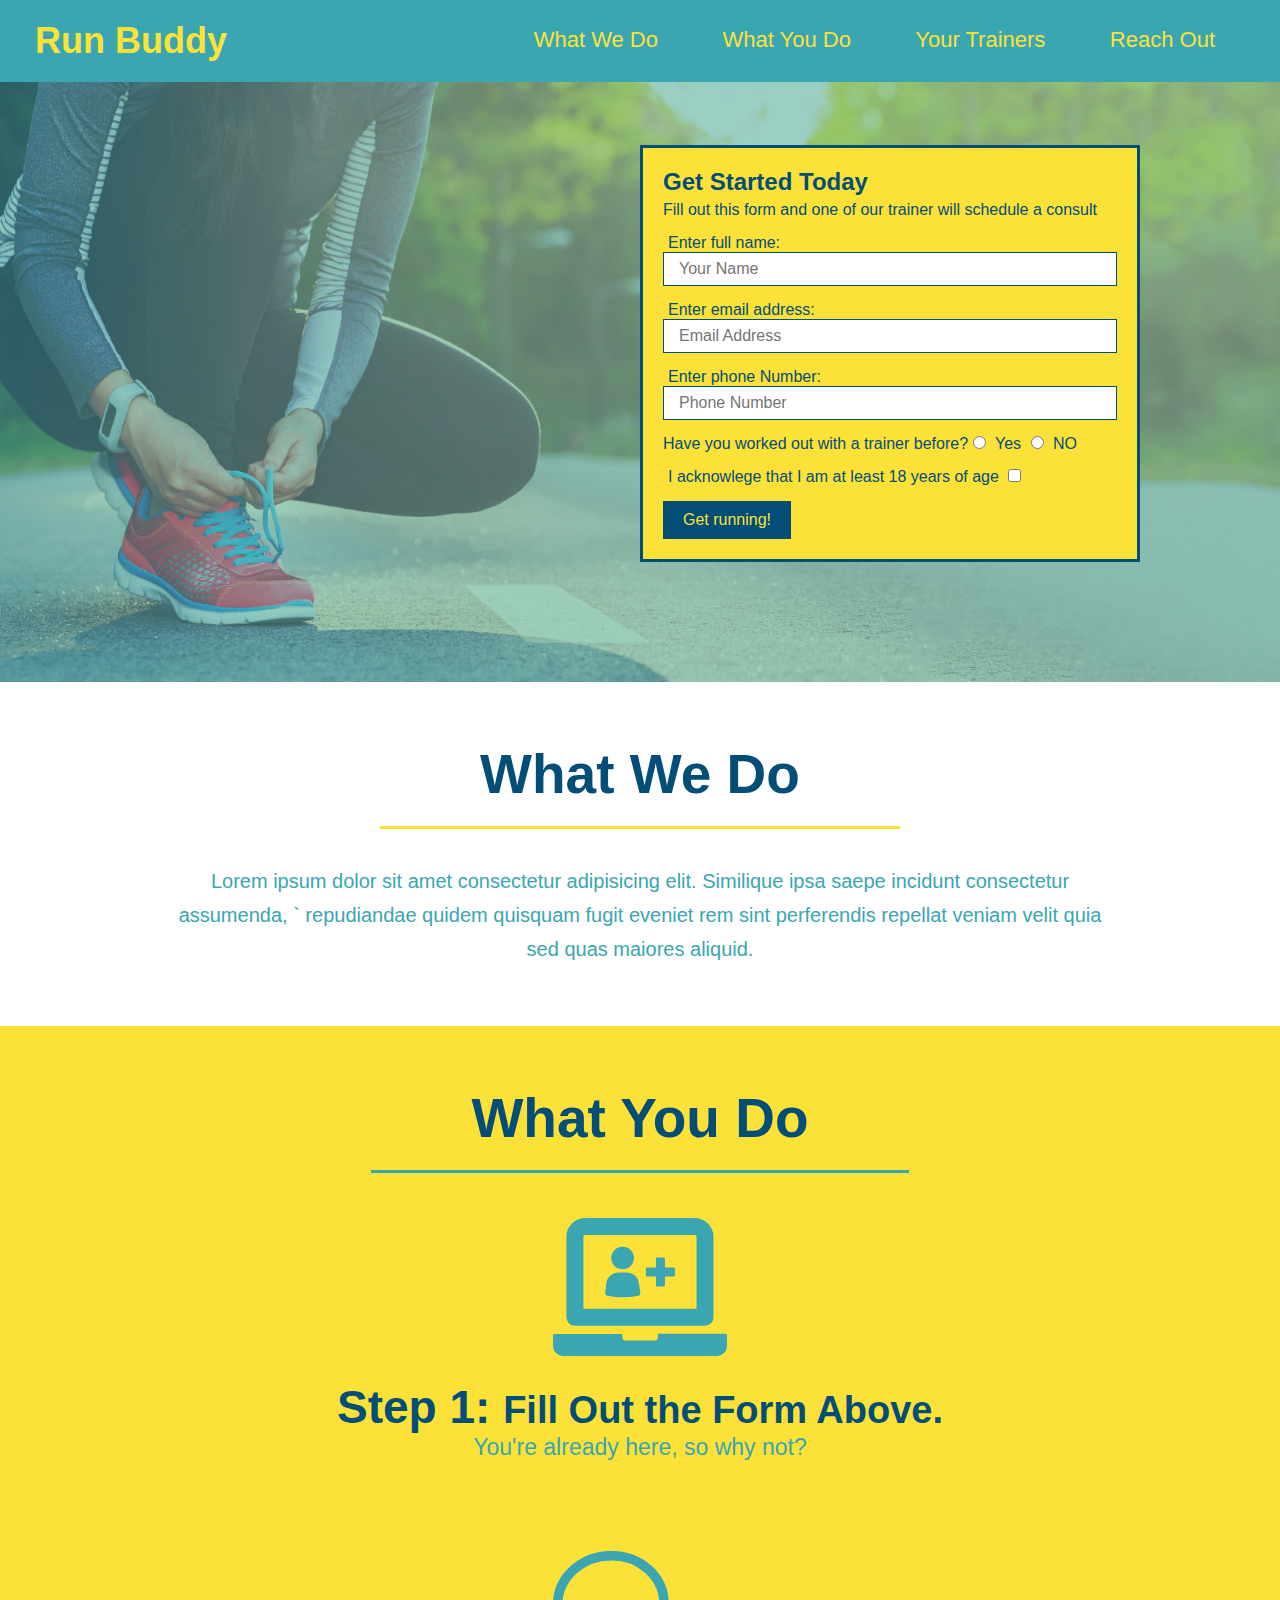
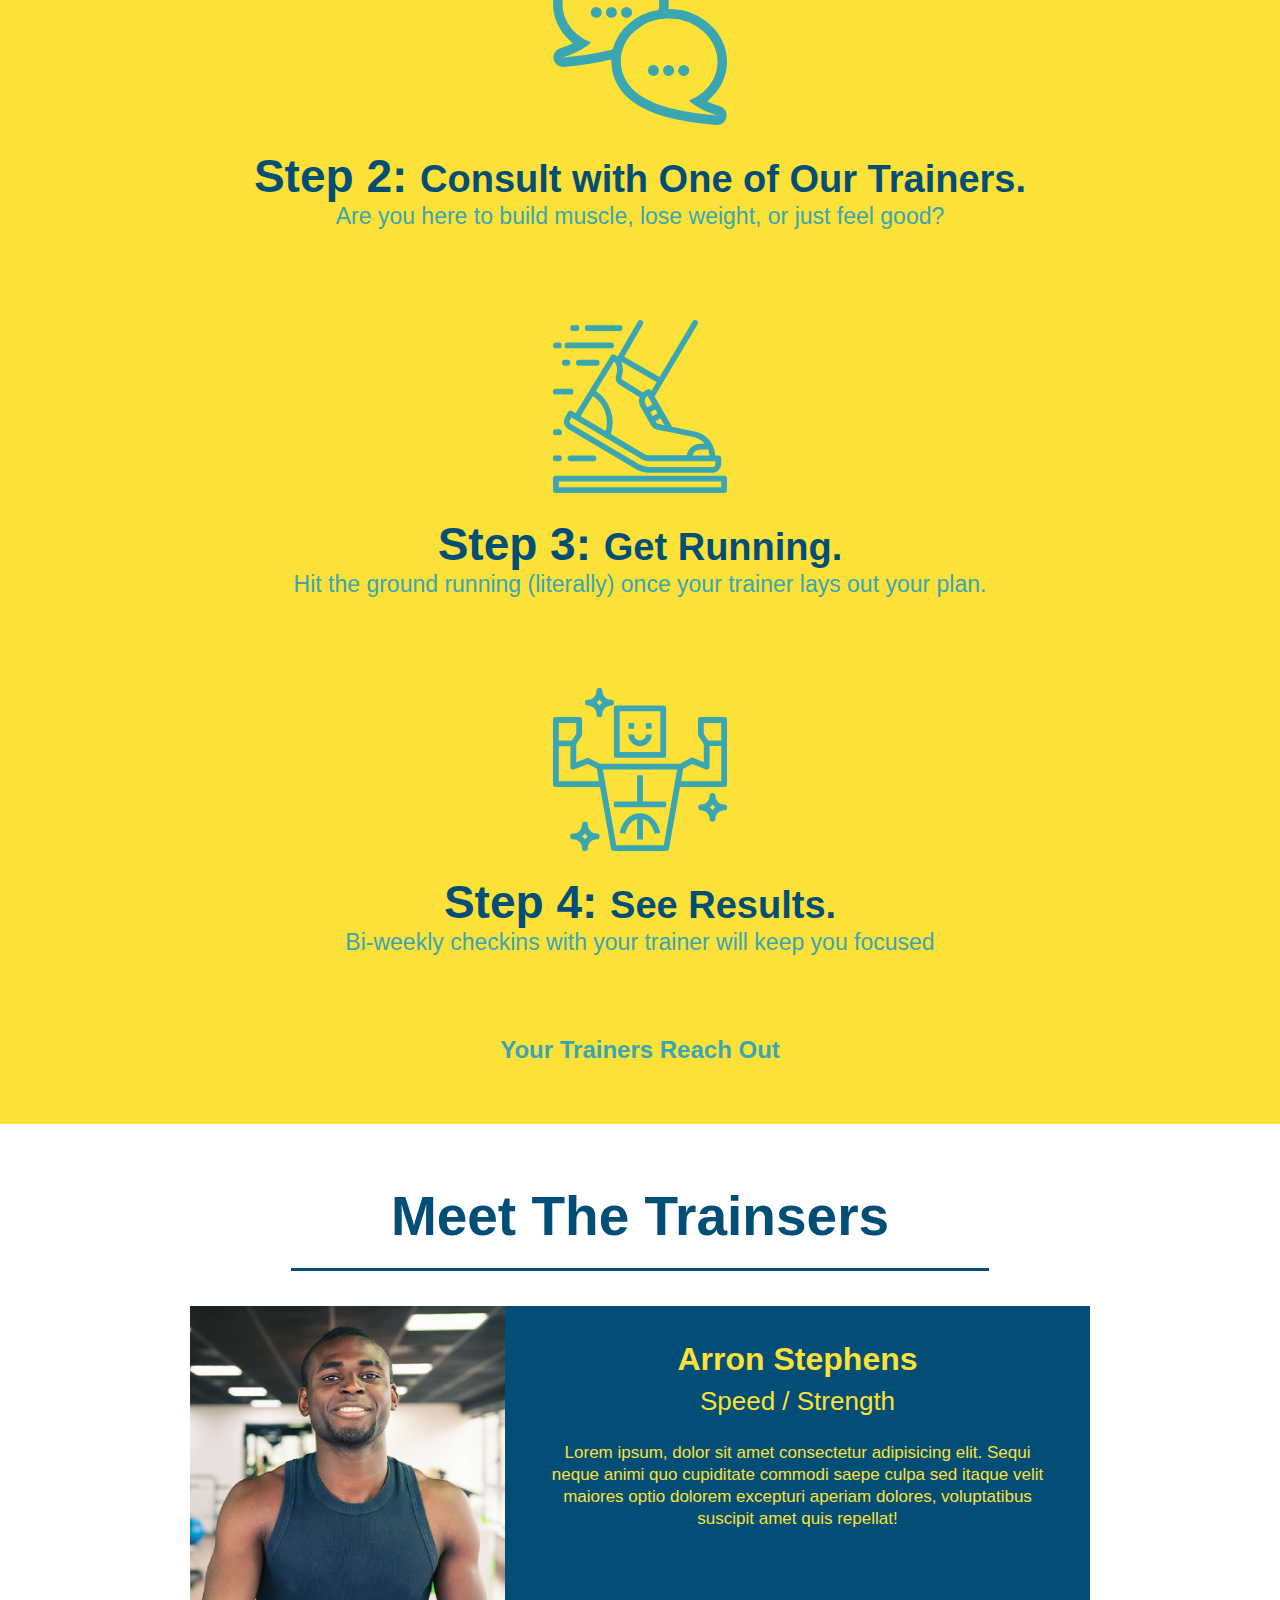
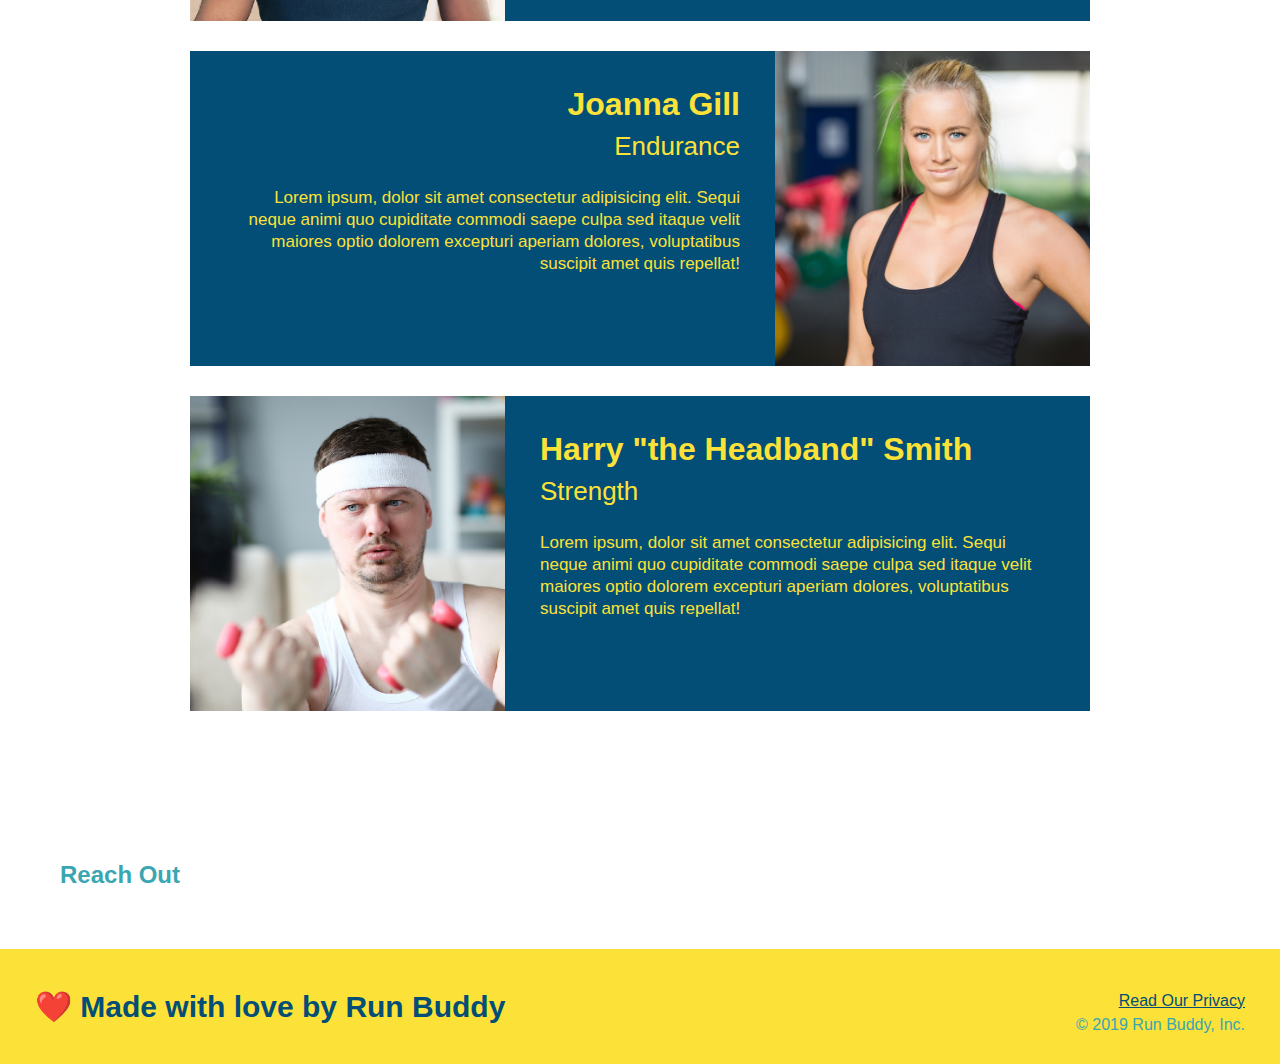
==== commit 81aa8779: "meet the trainers section" ====
--- a/index.html
+++ b/index.html
@@ -120,8 +120,60 @@
       <h2>Your Trainers Reach Out</h2>
     </section>
     <!-- "meet your trainers" -->
-    <section>
-      <h2>Meet The trainsers</h2>
+    <section id="your-trainers" class="trainers">
+      <h2 class="section-title promary-border">Meet The Trainsers</h2>
+      <!-- first trainer bio-->
+      <article class="trainer">
+        <img
+          src="./assets/images/trainer-1.jpg"
+          alt="Arron Stephens in his workout clothes, ready to pump iron"
+        />
+        <div class="trainer-bio">
+          <h3>Arron Stephens</h3>
+          <h4>Speed / Strength</h4>
+          <p>
+            Lorem ipsum, dolor sit amet consectetur adipisicing elit. Sequi
+            neque animi quo cupiditate commodi saepe culpa sed itaque velit
+            maiores optio dolorem excepturi aperiam dolores, voluptatibus
+            suscipit amet quis repellat!
+          </p>
+        </div>
+      </article>
+      <!-- second trainer bio -->
+      <article class="trainer">
+        <div class="trainer-bio text-right">
+          <h3>Joanna Gill</h3>
+          <h4>Endurance</h4>
+          <p>
+            Lorem ipsum, dolor sit amet consectetur adipisicing elit. Sequi
+            neque animi quo cupiditate commodi saepe culpa sed itaque velit
+            maiores optio dolorem excepturi aperiam dolores, voluptatibus
+            suscipit amet quis repellat!
+          </p>
+        </div>
+        <img
+          src="./assets/images/trainer-2.jpg"
+          alt="Joanna Gill cooling off after a workout"
+        />
+      </article>
+
+      <!-- third trainer bio -->
+      <article class="trainer">
+        <img
+          src="./assets/images/trainer-3.jpg"
+          alt="Harry Smith wearing a headband and lifting comically small pink weights"
+        />
+        <div class="trainer-bio text-left">
+          <h3>Harry "the Headband" Smith</h3>
+          <h4>Strength</h4>
+          <p>
+            Lorem ipsum, dolor sit amet consectetur adipisicing elit. Sequi
+            neque animi quo cupiditate commodi saepe culpa sed itaque velit
+            maiores optio dolorem excepturi aperiam dolores, voluptatibus
+            suscipit amet quis repellat!
+          </p>
+        </div>
+      </article>
     </section>
     <!-- "reach out" section -->
     <section>
--- a/assets/css/style.css
+++ b/assets/css/style.css
@@ -1,19 +1,22 @@
 /*/ follow<*> tells, remove default browser-enforced
 styling form entire style sheet unless we explicitly tell/*/
 /*/ then add box-sizing property/*/
+
 * {
   margin: 0;
   padding: 0;
-  box-sizing: boader-box;
+  box-sizing: border-box;
 }
 
 body {
+  /* more on this crazy alphanumerical value in a minute! */
+  color: #39a6b2;
   font-family: Helvetica, Arial, sans-serif;
-  color: #39a6b2;
-}
-
+}
+
+/* apply styles to <header> */
 header {
-  padding: 10px 15px 20px 25px;
+  padding: 20px 35px;
   background-color: #39a6b2;
 }
 
@@ -22,40 +25,25 @@
   font-size: 36px;
   color: #fce138;
   margin: 0;
-  /*/ to make the h1 element line up hrizonall
-        we need to make inline element here, 
-        and let's style <h1> /*/
   display: inline;
 }
-
-header a {
-  color: #fce138;
-}
-/* style the navigation Bar 1.2.7 */
-/*/style all of the <a> inside <header>/*/
 header a {
   text-decoration: none;
   color: #fce138;
 }
+
 header nav {
   float: right;
   margin: 7px 0;
 }
-header nav {
-  float: right;
-  margin: 7px 0;
-}
-
-/*/ to make the navigation links line up
-            horizonally in a low, we need to make 
-            inline  element here /*/
+
 header nav ul li {
   display: inline;
 }
-/*/ and let's style <a> /*/
+
 header nav ul li a {
   margin: 0 30px;
-  font-weight: ligter;
+  font-weight: lighter;
   font-size: 22px;
 }
 
@@ -64,21 +52,28 @@
   width: 100%;
   padding: 40px 35px;
 }
-/*/h2 is same as layout as header/*/
+
 footer h2 {
   display: inline;
   color: #024e76;
   font-size: 30px;
   margin: 0;
 }
+
 footer div {
   float: right;
   line-height: 1.5;
   text-align: right;
 }
+
 footer a {
   color: #024e76;
 }
+
+section {
+  padding: 60px;
+}
+
 /* Hero Style Start */
 .hero {
   background-image: url("../images/hero-bg.jpg");
@@ -87,38 +82,41 @@
   background-position: center;
   position: relative;
 }
+/* Hero Style End */
+
 .hero-form {
+  border: 3px solid #024e76;
   background-color: #fce138;
   padding: 20px;
   width: 500px;
   color: #024e76;
-  border-style: solid;
-  border-width: 3px;
-  border-color: #024e76;
   position: absolute;
   bottom: 120px;
   right: 140px;
 }
+
 .hero-form h3 {
   font-size: 24px;
   margin: 0;
 }
-
 .hero-form p {
   margin: 5px 0 15px 0;
 }
+
 .form-input {
   border: 1px solid #024e76;
   display: block;
   padding: 7px 15px;
   font-size: 16px;
   color: #024e76;
-  width: 94%;
+  width: 100%;
   margin-bottom: 15px;
 }
+
 .hero-form label {
   margin: 0 5px;
 }
+
 .hero-form button {
   color: #fce138;
   background-color: #024e76;
@@ -126,21 +124,11 @@
   padding: 10px 20px;
   font-size: 16px;
 }
-/* Hero style End */
+
 .intro {
   text-align: center;
 }
-/* remove , due to combined new declarations
-.intro h2 {
-  font-size: 55px;
-  color: #024e76;
-  margin-bottom: 35px;
-  padding: 0 100px 20px 100px;
-  border-bottom: 3px solid;
-  border-color: #fce138;
-  display: inline-block;
-}
-**/
+
 .intro p {
   line-height: 1.7;
   color: #39a6b2;
@@ -153,16 +141,31 @@
   text-align: center;
   background: #fce138;
 }
-/* remove, too
-.steps h2 {
-  font-size: 55px;
-  color: #024e76;
-  margin-bottom: 35px;
-  padding: 0 100px 20px 100px;
-  border-bottom: 3px solid;
-  border-color: #39a6b2;
-}
-**/
+
+.steps div {
+  margin-bottom: 80px;
+}
+
+.steps img {
+  width: 15%;
+  margin: 10px 0;
+}
+
+.steps h3 {
+  color: #024e76;
+  font-size: 46px;
+  margin-top: 10px;
+}
+
+.steps p {
+  color: #39a6b2;
+  font-size: 23px;
+}
+
+.steps span {
+  font-size: 38px;
+}
+
 .section-title {
   font-size: 55px;
   color: #024e76;
@@ -179,17 +182,50 @@
 .secondary-border {
   border-color: #39a6b2;
 }
-.steps div {
-  margin-bottom: 80px;
-}
-.steps img {
-  width: 15%;
-  margin: 10px 0;
-}
-.steps h3 {
-  color: #024e76;
-  font-size: 46px;
-}
-.steps span {
-  font-size: 38px;
-}
+
+.trainers {
+  text-align: center;
+}
+
+.trainer {
+  width: 900px;
+  margin: 0 auto 30px auto;
+  background: #024e76;
+  color: #fce138;
+  overflow: auto;
+}
+
+.trainer img {
+  width: 35%;
+  float: left;
+}
+
+.trainer-bio {
+  padding: 35px;
+  float: left;
+  width: 65%;
+}
+
+.trainer-bio h3 {
+  font-size: 32px;
+  margin-bottom: 8px;
+}
+
+.trainer-bio h4 {
+  font-weight: lighter;
+  font-size: 26px;
+  margin-bottom: 25px;
+}
+
+.trainer-bio p {
+  font-size: 17px;
+  line-height: 1.3;
+}
+
+.text-left {
+  text-align: left;
+}
+
+.text-right {
+  text-align: right;
+}
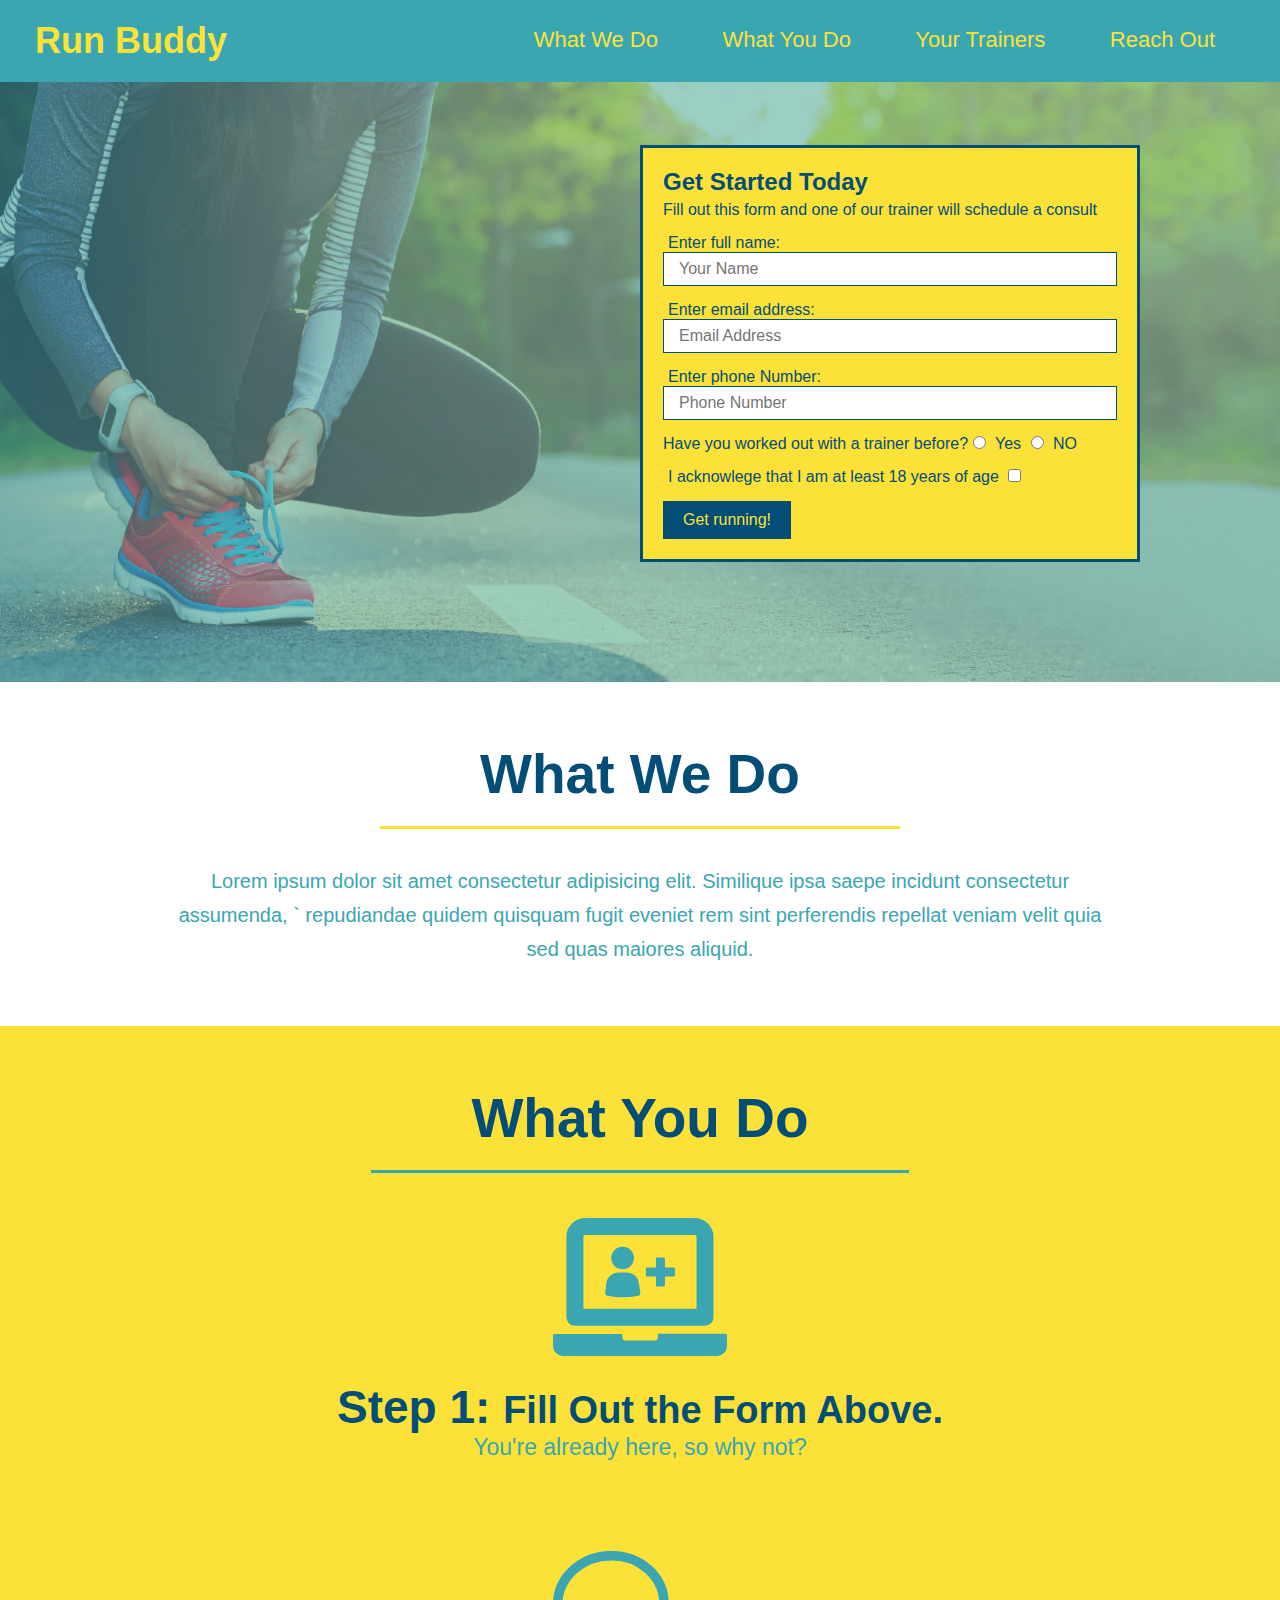
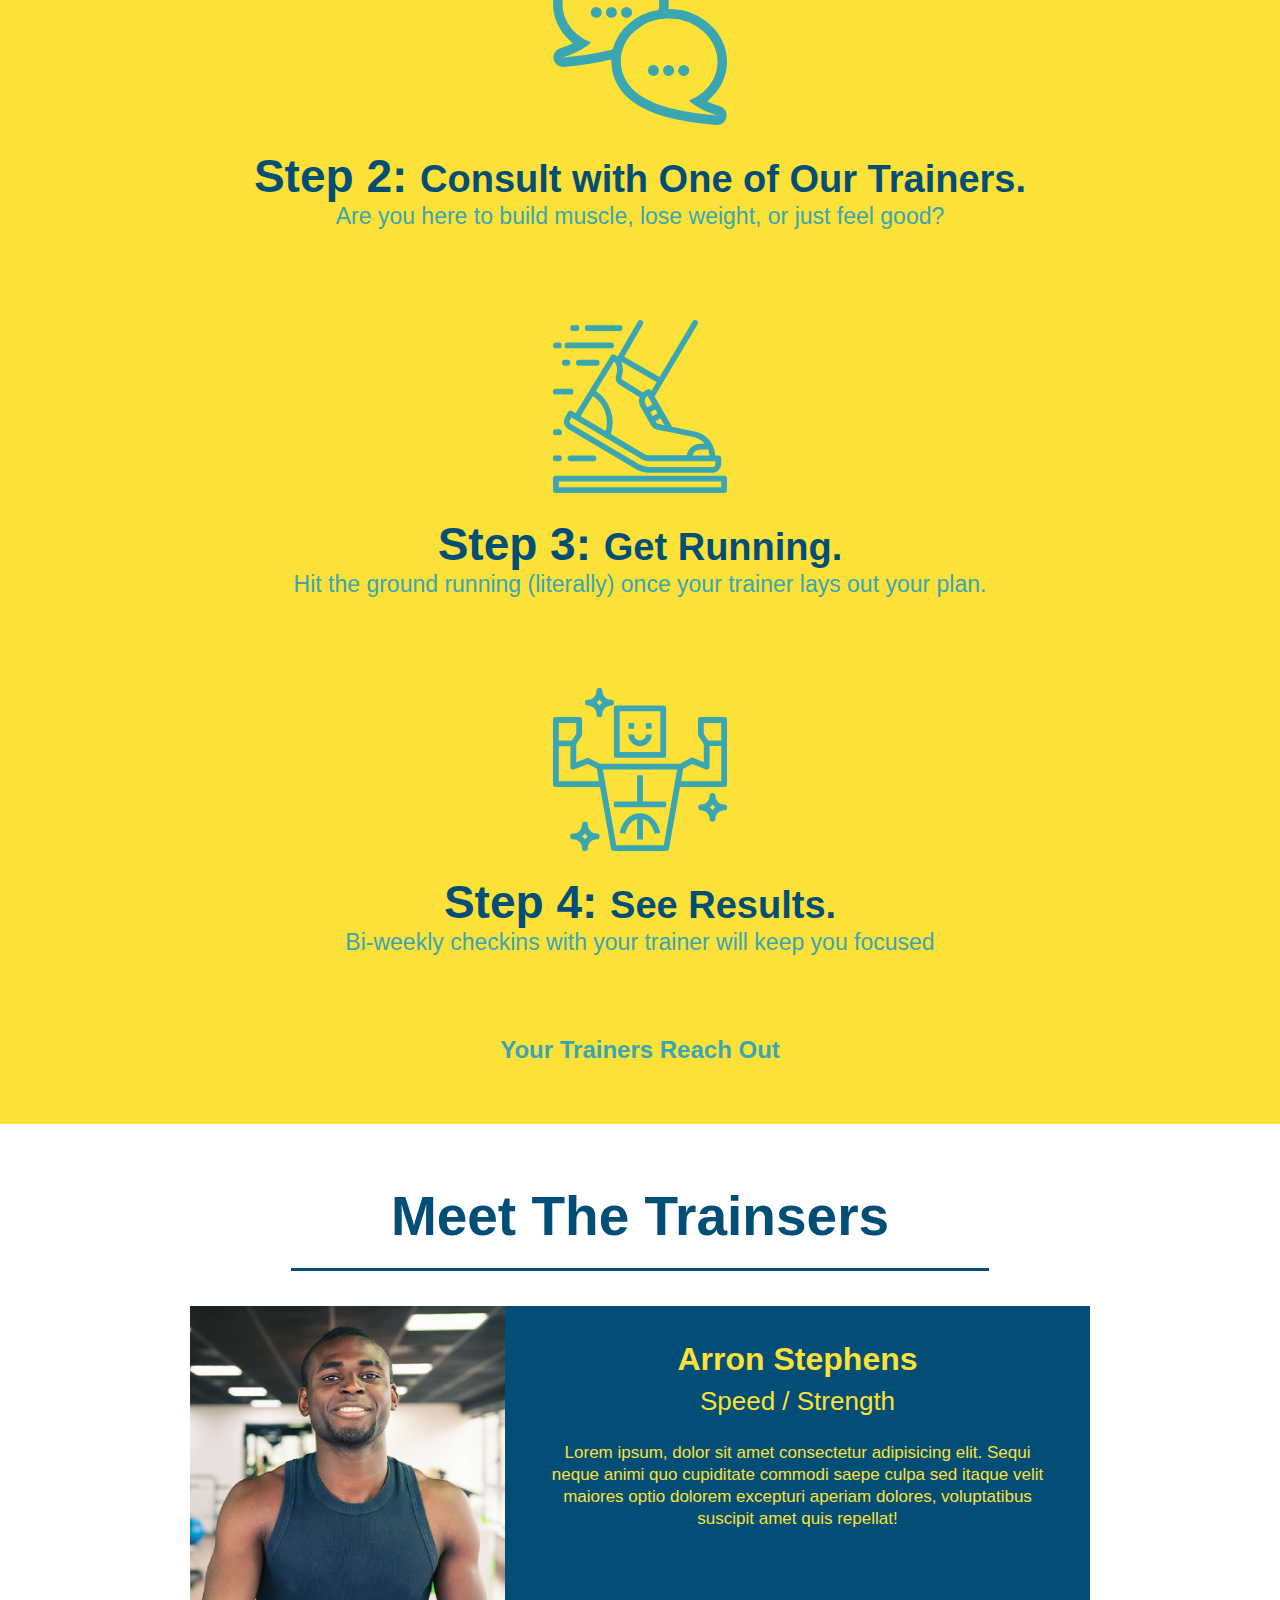
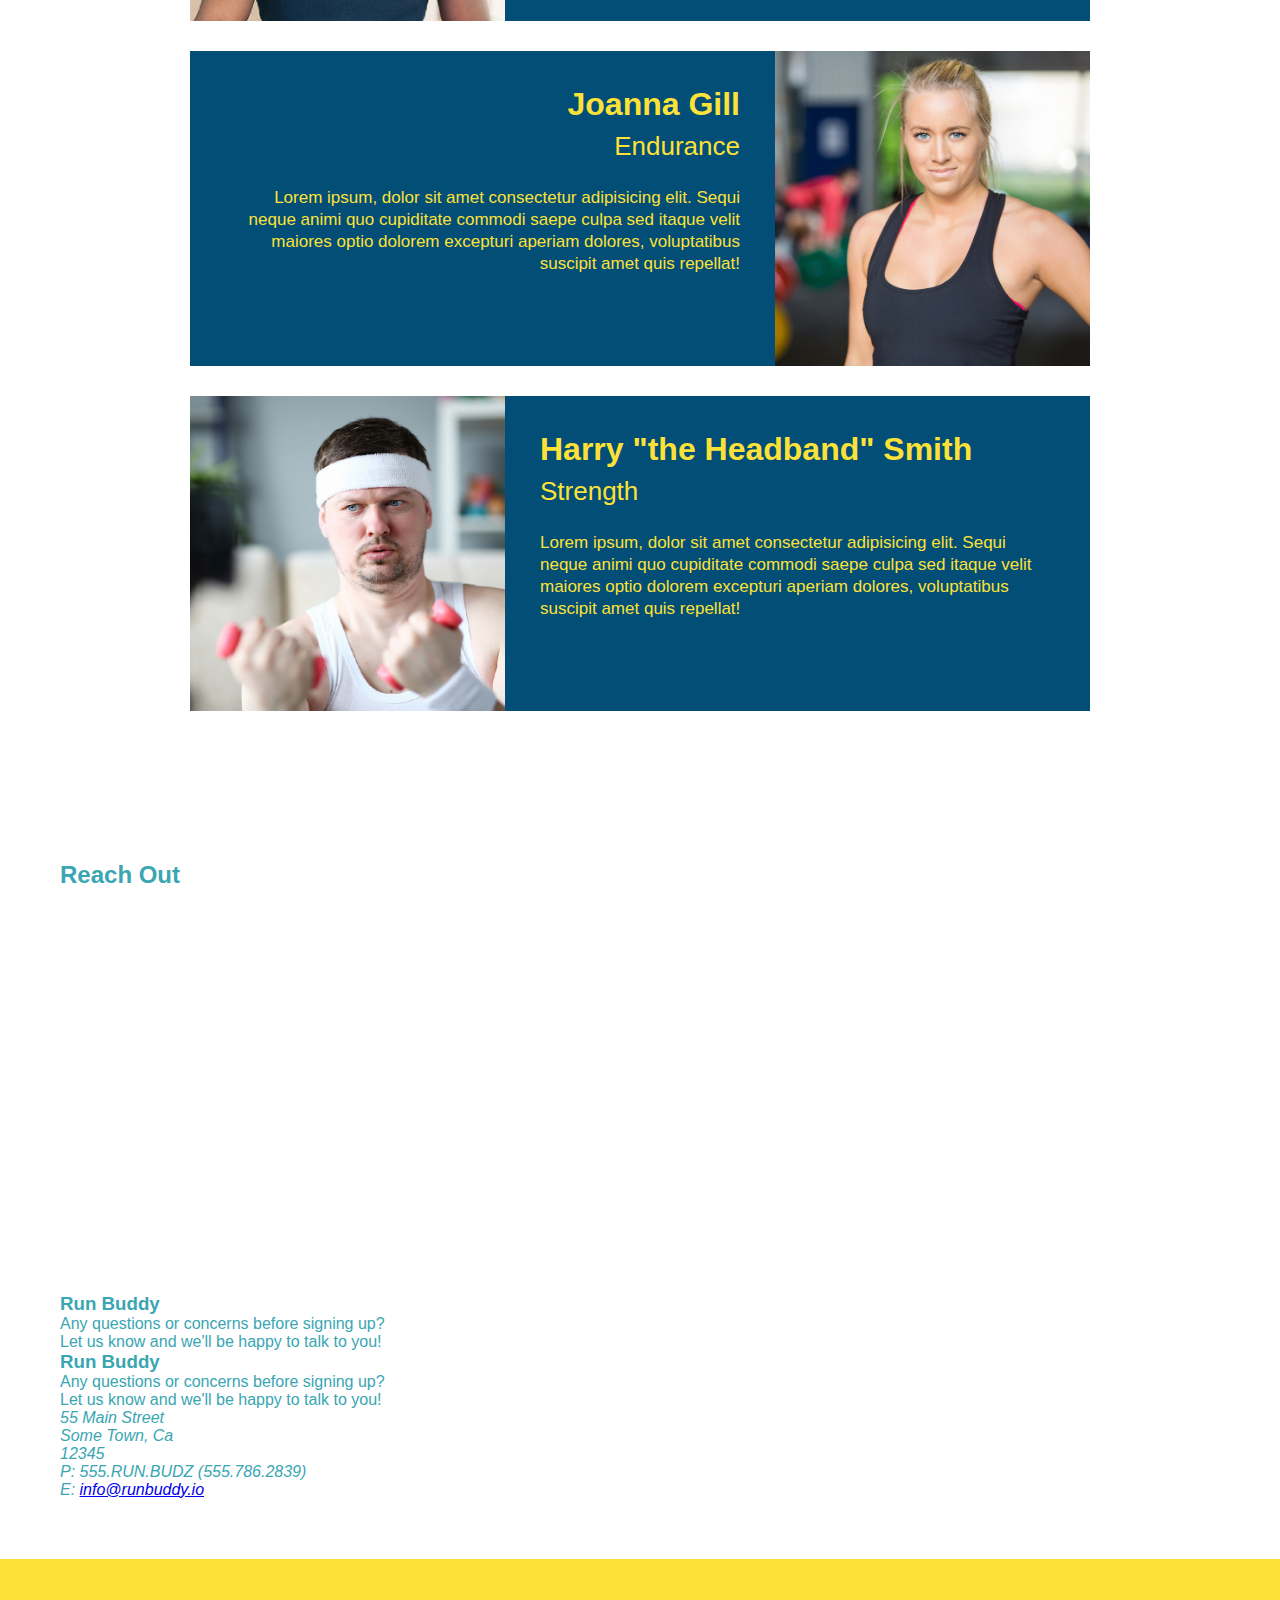
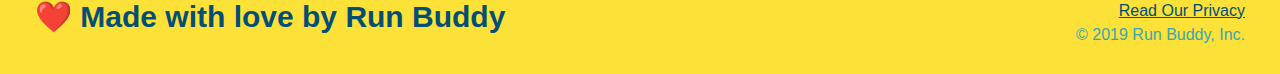
==== commit 7a0c189c: "add iframe,address etc" ====
--- a/index.html
+++ b/index.html
@@ -178,6 +178,40 @@
     <!-- "reach out" section -->
     <section>
       <h2>Reach Out</h2>
+      <div class="contact-info">
+        <iframe
+          src="https://www.google.com/maps/embed?pb=!1m18!1m12!1m3!1d3147.1079747227936!2d-120.42364418397035!3d37.92790791110593!2m3!1f0!2f0!3f0!3m2!1i1024!2i768!4f13.1!3m3!1m2!1s0x8090c49129b6ac57%3A0xb56c7eb95a2cd8bd!2sMain%20St%2C%20California%2095327!5e0!3m2!1sen!2sus!4v1616426329495!5m2!1sen!2sus"
+          width="400"
+          height="400"
+          style="border: 0"
+          allowfullscreen=""
+          loading="lazy"
+        >
+        </iframe>
+      </div>
+      <div>
+        <h3>Run Buddy</h3>
+        <p>
+          Any questions or concerns before signing up?
+          <br />
+          Let us know and we'll be happy to talk to you!
+        </p>
+      </div>
+      <div>
+        <h3>Run Buddy</h3>
+        <p>
+          Any questions or concerns before signing up?
+          <br />
+          Let us know and we'll be happy to talk to you!
+        </p>
+        <address>
+          55 Main Street <br />
+          Some Town, Ca <br />
+          12345<br />
+          P: 555.RUN.BUDZ (555.786.2839)<br />
+          E: <a href="mailto:info@runbuddy.io">info@runbuddy.io</a>
+        </address>
+      </div>
     </section>
     <!-- footer -->
     <footer>
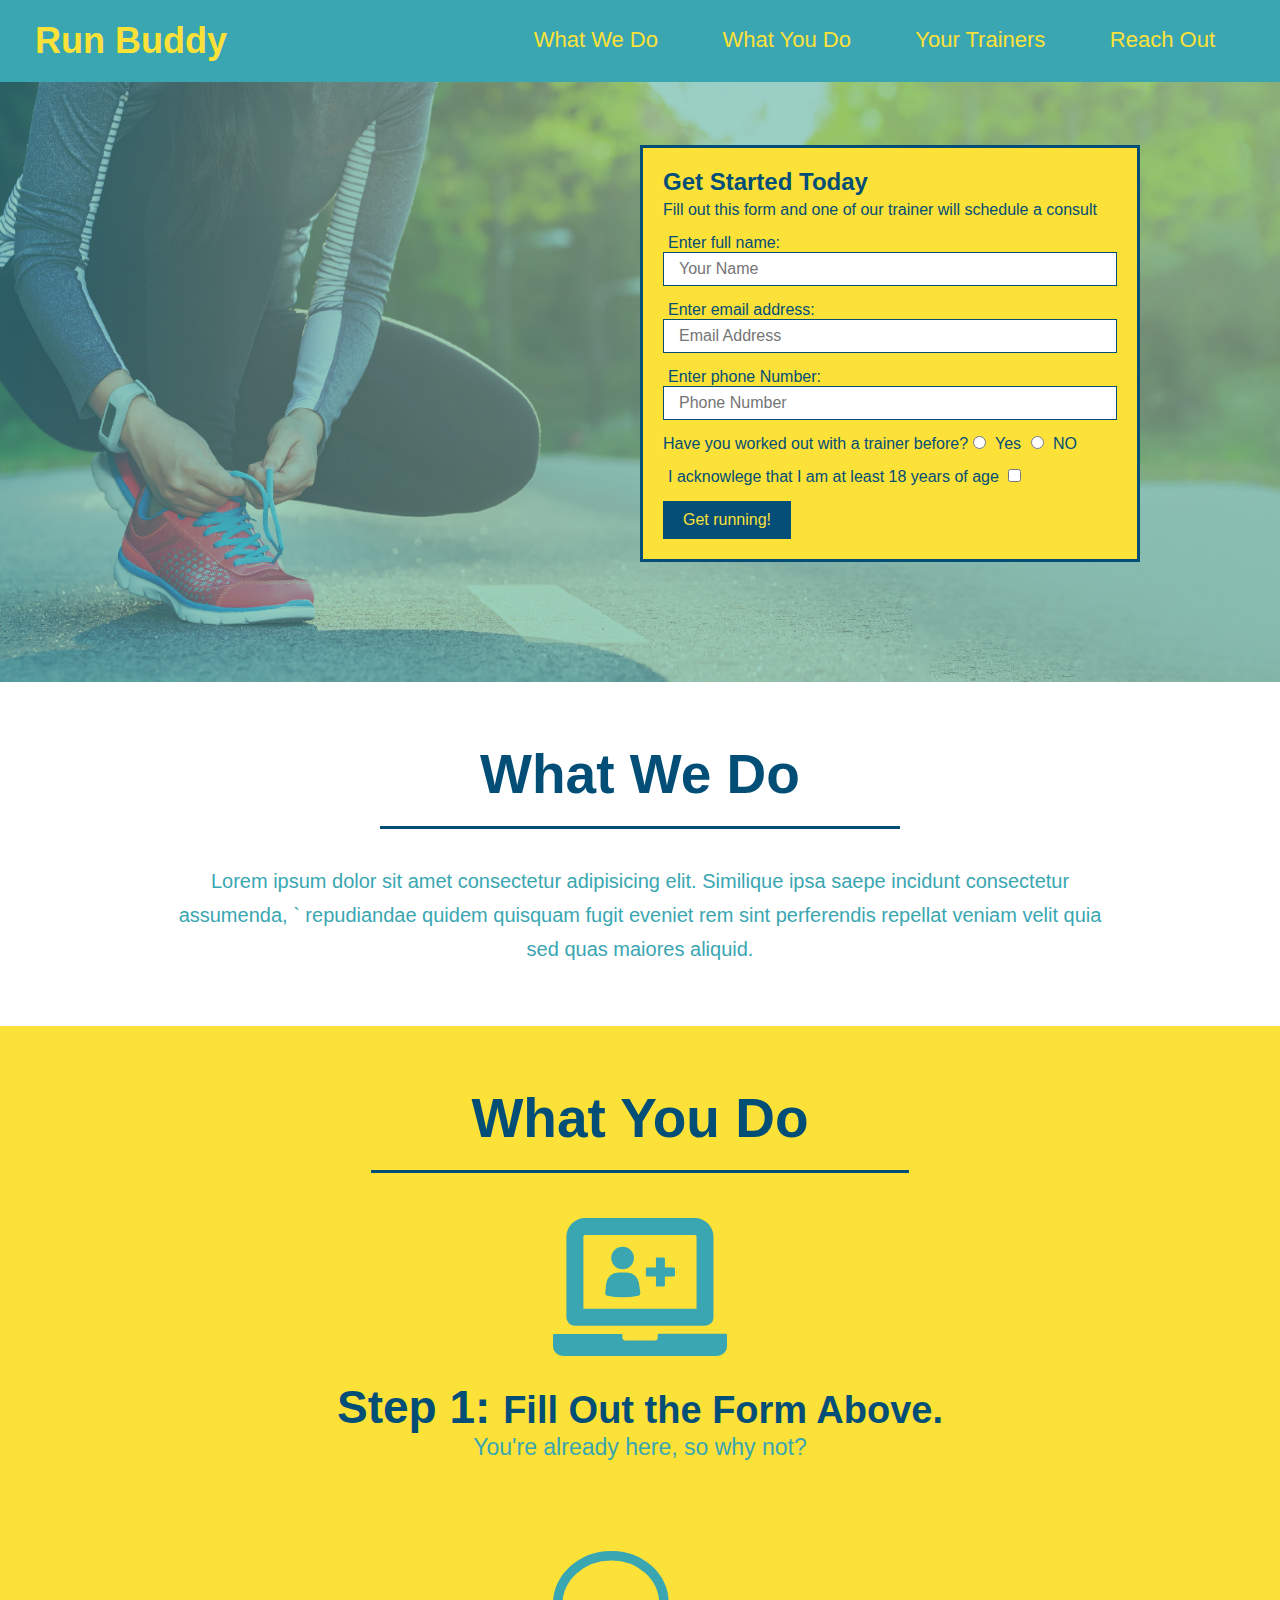
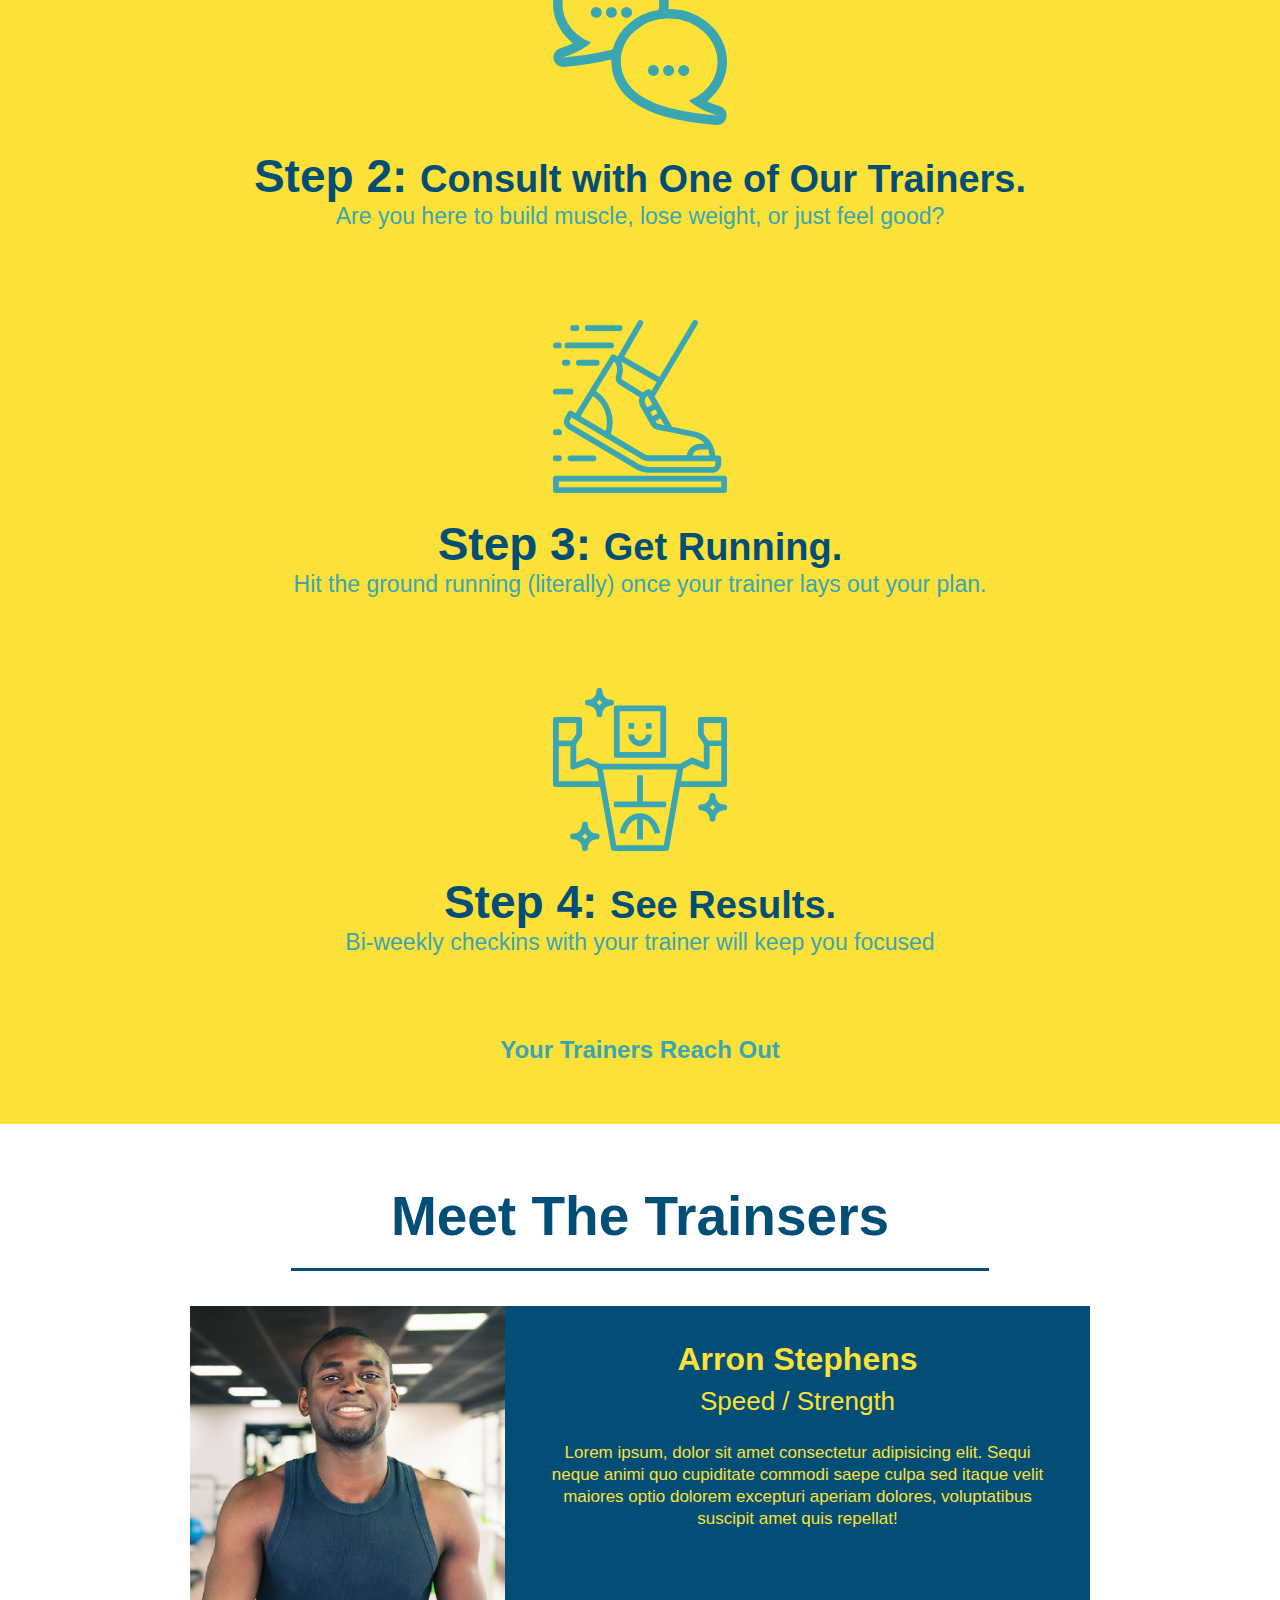
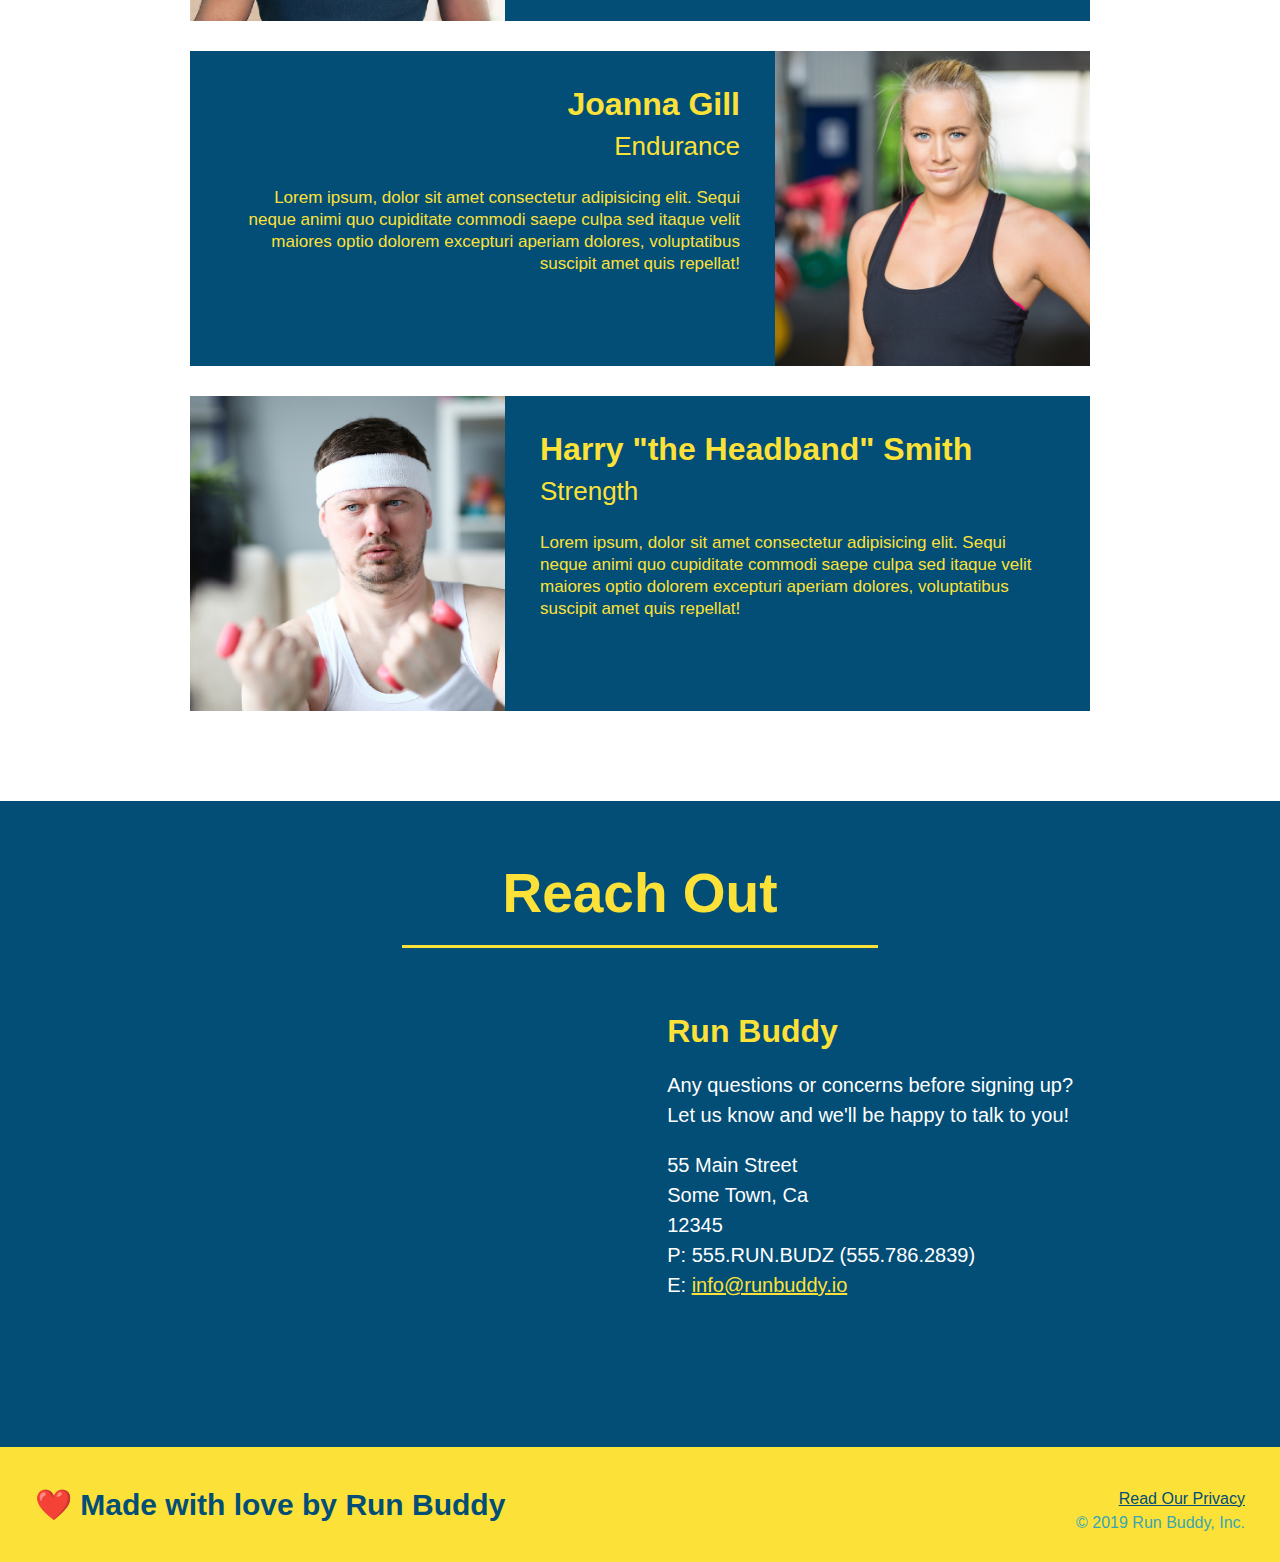
==== commit a01d687a: "reach out section" ====
--- a/index.html
+++ b/index.html
@@ -176,8 +176,8 @@
       </article>
     </section>
     <!-- "reach out" section -->
-    <section>
-      <h2>Reach Out</h2>
+    <section id="reach-out" class="contact">
+      <h2 class="section-title secondary-border">Reach Out</h2>
       <div class="contact-info">
         <iframe
           src="https://www.google.com/maps/embed?pb=!1m18!1m12!1m3!1d3147.1079747227936!2d-120.42364418397035!3d37.92790791110593!2m3!1f0!2f0!3f0!3m2!1i1024!2i768!4f13.1!3m3!1m2!1s0x8090c49129b6ac57%3A0xb56c7eb95a2cd8bd!2sMain%20St%2C%20California%2095327!5e0!3m2!1sen!2sus!4v1616426329495!5m2!1sen!2sus"
@@ -188,16 +188,7 @@
           loading="lazy"
         >
         </iframe>
-      </div>
-      <div>
-        <h3>Run Buddy</h3>
-        <p>
-          Any questions or concerns before signing up?
-          <br />
-          Let us know and we'll be happy to talk to you!
-        </p>
-      </div>
-      <div>
+        <div>
         <h3>Run Buddy</h3>
         <p>
           Any questions or concerns before signing up?
--- a/assets/css/style.css
+++ b/assets/css/style.css
@@ -229,3 +229,55 @@
 .text-right {
   text-align: right;
 }
+
+.section-title {
+  font-size: 55px;
+  display: inline-block;
+  padding: 0 100px 20px 100px;
+  border-bottom: 3px solid;
+  margin-bottom: 35px;
+  color: #024e76;
+}
+
+/* REACH OUT STYLES START */
+.contact {
+  text-align: center;
+  background: #024e76;
+}
+
+.contact h2 {
+  color: #fce138;
+}
+
+.contact-info iframe {
+  width: 400px;
+  height: 400px;
+}
+
+.contact-info div {
+  width: 410px;
+  display: inline-block;
+  vertical-align: top;
+  text-align: left;
+  margin: 30px 0 0 60px;
+  color: white;
+}
+
+.contact-info h3 {
+  color: #fce138;
+  font-size: 32px;
+}
+
+.contact-info p,
+.contact-info address {
+  margin: 20px 0;
+  line-height: 1.5;
+  font-size: 20px;
+  font-style: normal;
+}
+
+.contact-info a {
+  color: #fce138;
+}
+
+/* REACH OUT STYLES END */
